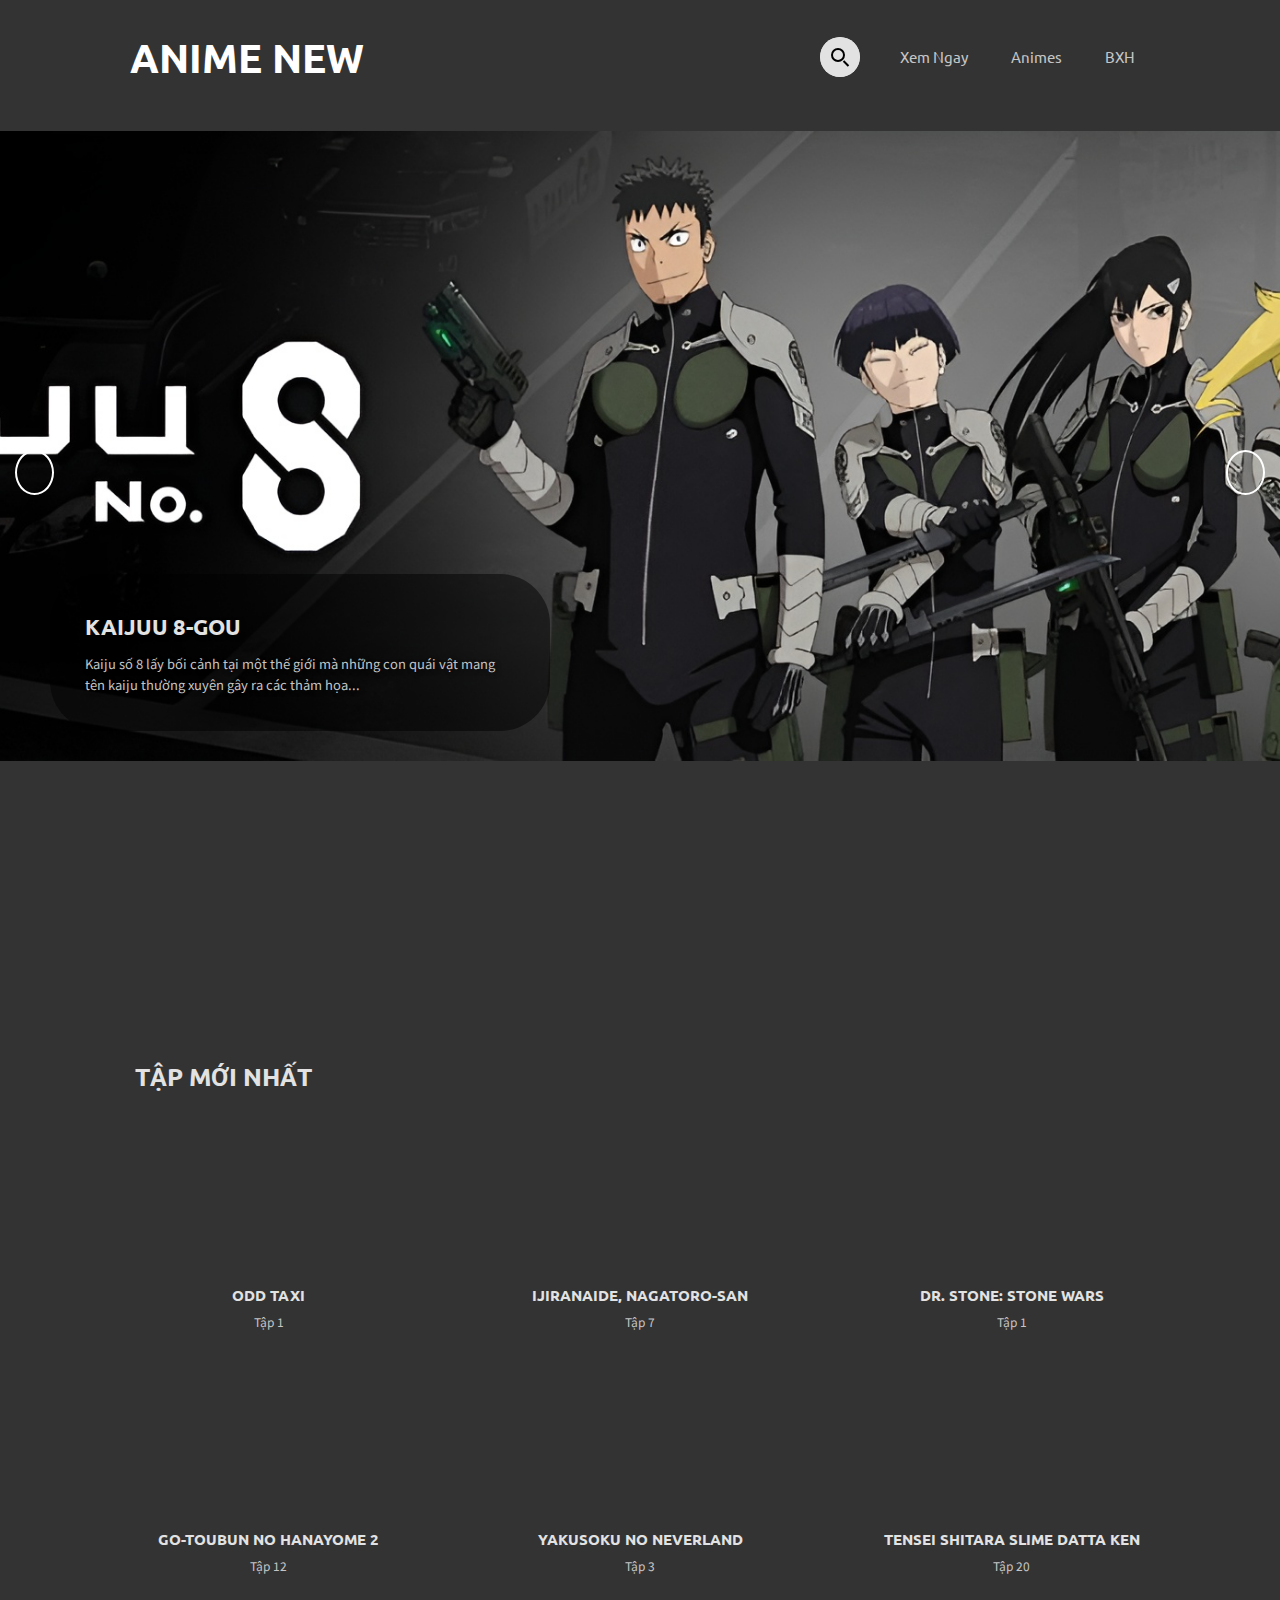
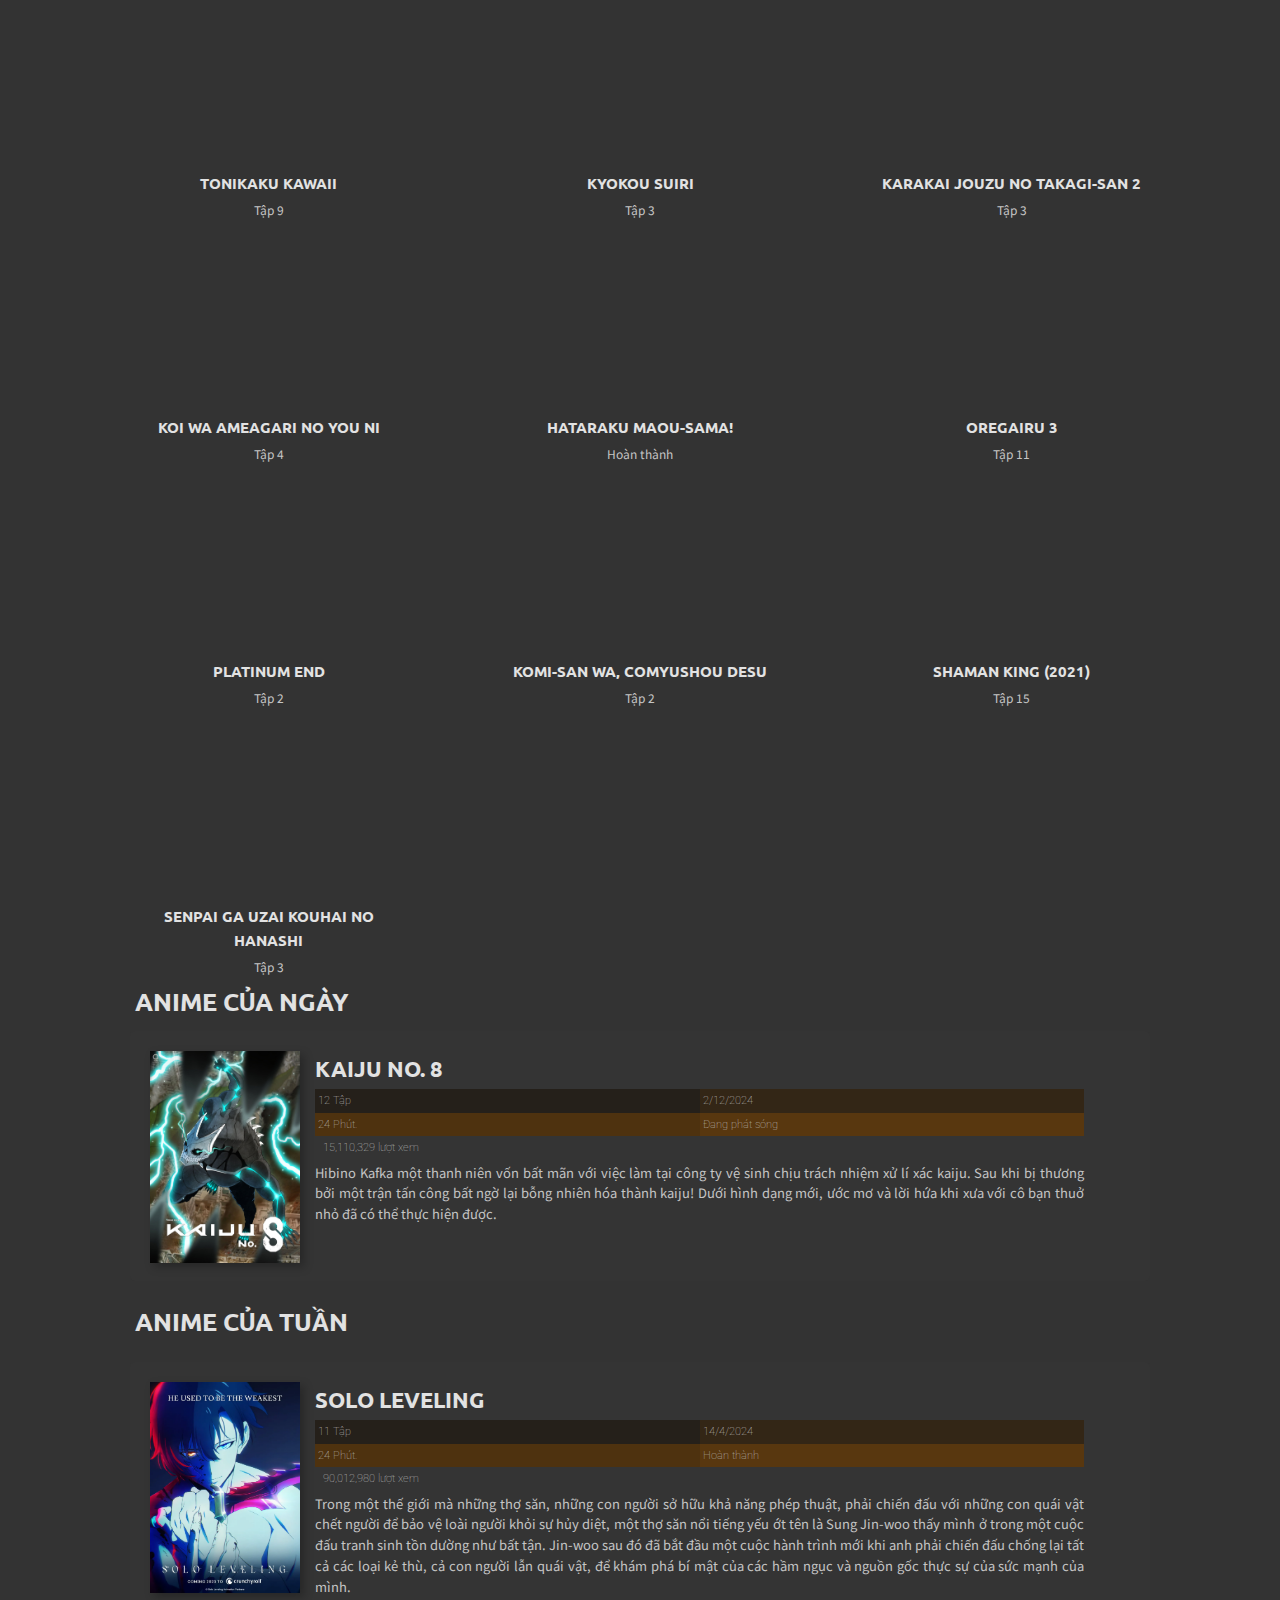
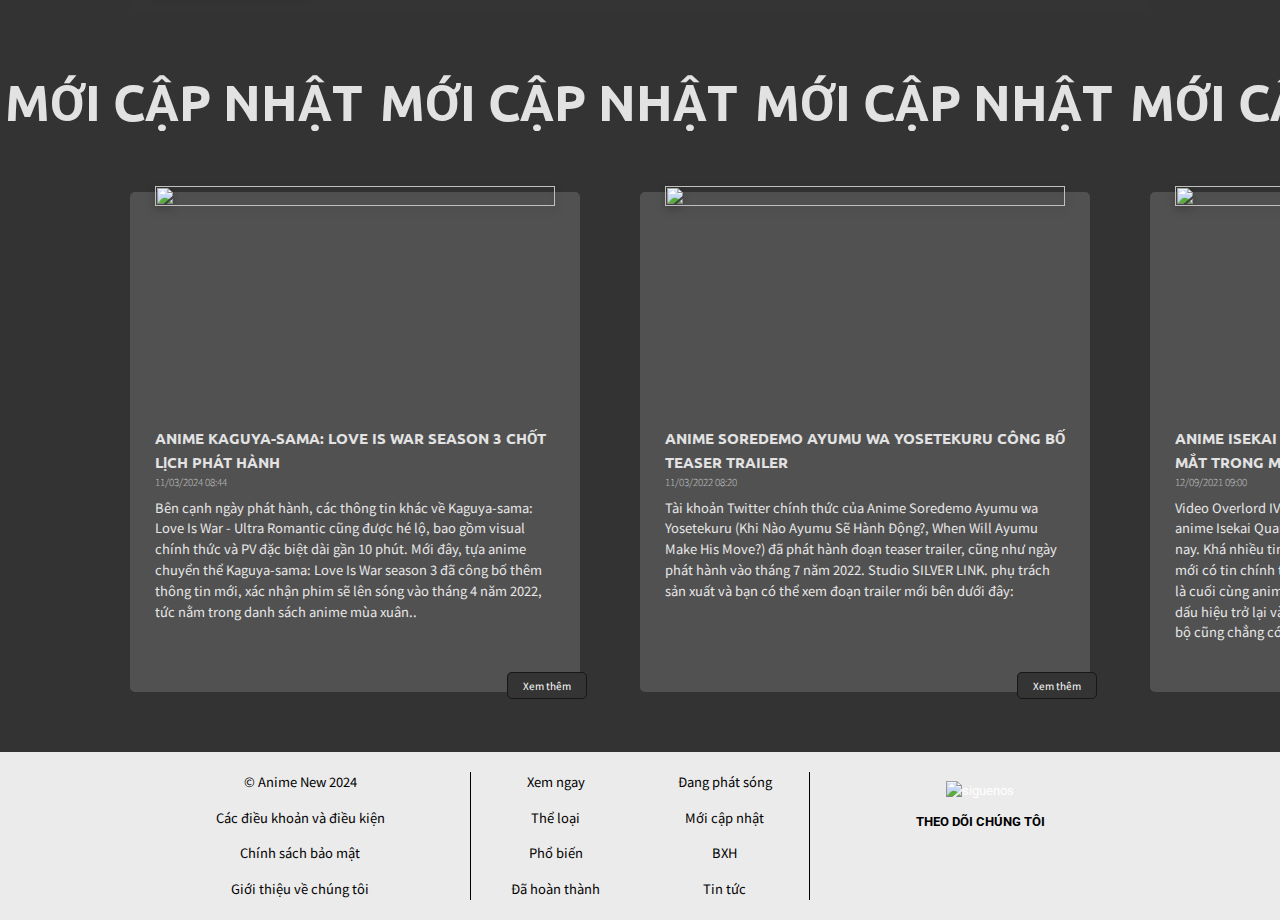
==== index.html @ 53a1e6ef "Update index.html" ====
<!DOCTYPE html>
<html lang="vn">
<head>
    <meta charset="UTF-8">
    <meta http-equiv="X-UA-Compatible" content="IE=edge">
    <meta name="viewport" content="width=device-width, initial-scale=1.0">
    <link rel="stylesheet" href="styles/index.css">
    <link rel="stylesheet" href="styles/slide.css">
    <link rel="stylesheet" href="https://cdn.jsdelivr.net/npm/swiper@10/swiper-bundle.min.css"/>
    <link rel="stylesheet" href="https://use.fontawesome.com/releases/v5.8.1/css/all.css"
          integrity="sha384-50oBUHEmvpQ+1lW4y57PTFmhCaXp0ML5d60M1M7uH2+nqUivzIebhndOJK28anvf" crossorigin="anonymous">
    <title>Anime New | Xem Anime Mới - Miễn Phí</title>
</head>

<body>
    <!--    HEADER    -->
    <div class="header">
        <div class="logo">
            <h1><a href="#">ANIME NEW</a></h1>
        </div>
        <div class="nav">
            <div class="search">
                <div class="icon"></div>
                <div class="input">
                    <input type="text" id="mysearch" placeholder="Tìm Kiếm...">
                </div>
                <span class="clear" onclick="document.getElementById('mysearch').value = '';"></span>
            </div>
            <div class="nav-list">
                <ul>
                    <li><a href="#">Xem Ngay</a></li>
                    <li><a href="animes.html">Animes</a></li>
                    <li><a href="BXH.html">BXH</a></li>
                    <!--<li><a href="#" onclick="openLoginForm()">Login</a></li>-->
                </ul>
            </div>
        </div>
    </div>

    <!--<div id="loginForm" class="modal">
        <form class="modal-content animate" action="/action_page.php">
            <div class="imgcontainer">
                <span onclick="closeLoginForm()" class="close" title="Close Modal">&times;</span>
            </div>
            <div class="container">
                <label for="uname" style="color: blue"><b>Tài khoản</b></label>
                <input type="text" placeholder="Nhập tài khoản" name="uname" required>

                <label for="psw" style="color: blue"><b>Mật khẩu</b></label>
                <input type="password" placeholder="Nhập mật khẩu" name="psw" required>

                <button type="submit">Đăng nhập</button>
                <label>
                    <input type="checkbox" checked="checked" name="remember"> Ghi nhớ mật khẩu
                </label>
            </div>
            <div class="container" style="background-color:#f1f1f1">
                <button type="button" onclick="document.getElementById('loginForm').style.display='none'" class="cancelbtn">Hủy</button>
                <span class="psw" style="color: blue">Quên mật khẩu?<a href="#" </a></span>
                <span class="register" style="color: blue; cursor: pointer;" onclick="openRegisterForm()"> Đăng ký</span>
            </div>
        </form>
    </div>

    <div class="content">
        <div id="registerForm" class="modal">
            <form class="modal-content animate" action="register.php" method="POST">
                <div class="imgcontainer">
                    <span onclick="closeRegisterForm()" class="close" title="Close Modal">&times;</span>
                </div>
                <div class="container">
                    <label for="username" style="color: blue"><b>Tên đăng nhập</b></label>
                    <input type="text" placeholder="Nhập tên đăng nhập" name="username" required>

                    <label for="email" style="color: blue"><b>Email</b></label>
                    <input type="email" placeholder="Nhập email" name="email" required>

                    <label for="password" style="color: blue"><b>Mật khẩu</b></label>
                    <input type="password" placeholder="Nhập mật khẩu" name="password" required>

                    <button type="submit">Đăng ký</button>
                </div>
            </form>
        </div>
    </div>-->
    <br />
    <br />
    <div class="slider">
        <div class="slide current">
            <div class="content">
                <h1>KAIJUU 8-GOU</h1>
                <p>Kaiju số 8 lấy bối cảnh tại một thế giới mà những con quái vật mang tên kaiju thường xuyên gây ra các thảm họa...</p>
            </div>
        </div>
        <div class="slide">
            <div class="content">
                <h1>BOKU NO HERO ACADEMIA</h1>
                <p>Khi một người anh hùng mới quá đỗi bình thường xuất hiện, liệu tiếp theo, chuyện gì sẽ xảy ra với cuộc sống của anh ta?...</p>
            </div>
        </div>
        <div class="slide">
            <div class="content">
                <h1>TENSEI SHITARA SLIME DATTA KEN</h1>
                <p>LoremCâu chuyện bắt đầu với anh chàng Satoru Mikami, một nhân viên 37 tuổi sống cuộc sống chán chường và không vui vẻ gì...</p>
            </div>
        </div>
        <div class="slide">
            <div class="content">
                <h1>WIND BREAKER</h1>
                <p>Một bộ truyện tranh chứa đầy adrenaline lấy bối cảnh một trường trung học dành cho những kẻ phạm tội hiện là anh hùng...</p>
            </div>
        </div>
    </div>
    <div class="buttons">
        <button id="prev"><i class="fas fa-arrow-left"></i></button>
        <button id="next"><i class="fas fa-arrow-right"></i></button>
    </div>


    <!--    VIDEOS MỚI   -->
    <div class="video-section">
        <h1 class="title-d"><i class="fas fa-angle-double-right"></i>TẬP MỚI NHẤT</h1>
        <diV class="container-video-links">
            <a href="page/odd-taxi-1.html" class="anime-section">
                <div class="anime-img-1" id="img-1"></div>
                <div class="anime-descripcion">
                    <h2>ODD TAXI</h2>
                    <p>Tập 1</p>
                </div>
            </a>
            <a href="#" class="anime-section">
                <div class="anime-img-2" id="img-2"></div>
                <div class="anime-descripcion">
                    <h2>IJIRANAIDE, NAGATORO-SAN</h2>
                    <p>Tập 7</p>
                </div>
            </a>
            <a href="#" class="anime-section">
                <div class="anime-img-3"></div>
                <div class="anime-descripcion">
                    <h2>DR. STONE: STONE WARS</h2>
                    <p>Tập 1</p>
                </div>
            </a>
            <a href="#" class="anime-section">
                <div class="anime-img-4"></div>
                <div class="anime-descripcion">
                    <h2>GO-TOUBUN NO HANAYOME 2</h2>
                    <p>Tập 12</p>
                </div>
            </a>
            <a href="#" class="anime-section">
                <div class="anime-img-5"></div>
                <div class="anime-descripcion">
                    <h2>YAKUSOKU NO NEVERLAND</h2>
                    <p>Tập 3</p>
                </div>
            </a>
            <a href="#" class="anime-section">
                <div class="anime-img-6"></div>
                <div class="anime-descripcion">
                    <h2>TENSEI SHITARA SLIME DATTA KEN</h2>
                    <p>Tập 20</p>
                </div>
            </a>
            <a href="#" class="anime-section">
                <div class="anime-img-7"></div>
                <div class="anime-descripcion">
                    <h2>TONIKAKU KAWAII</h2>
                    <p>Tập 9</p>
                </div>
            </a>
            <a href="#" class="anime-section">
                <div class="anime-img-8"></div>
                <div class="anime-descripcion">
                    <h2>KYOKOU SUIRI</h2>
                    <p>Tập 3</p>
                </div>
            </a>
            <a href="#" class="anime-section">
                <div class="anime-img-9"></div>
                <div class="anime-descripcion">
                    <h2>KARAKAI JOUZU NO TAKAGI-SAN 2</h2>
                    <p>Tập 3</p>
                </div>
            </a>
            <a href="#" class="anime-section">
                <div class="anime-img-10"></div>
                <div class="anime-descripcion">
                    <h2>KOI WA AMEAGARI NO YOU NI</h2>
                    <p>Tập 4</p>
                </div>
            </a>
            <a href="#" class="anime-section">
                <div class="anime-img-11"></div>
                <div class="anime-descripcion">
                    <h2>HATARAKU MAOU-SAMA!</h2>
                    <p>Hoàn thành</p>
                </div>
            </a>
            <a href="#" class="anime-section">
                <div class="anime-img-12"></div>
                <div class="anime-descripcion">
                    <h2>OREGAIRU 3</h2>
                    <p>Tập 11</p>
                </div>
            </a>
            <a href="#" class="anime-section">
                <div class="anime-img-13"></div>
                <div class="anime-descripcion">
                    <h2>PLATINUM END</h2>
                    <p>Tập 2</p>
                </div>
            </a>
            <a href="#" class="anime-section">
                <div class="anime-img-14"></div>
                <div class="anime-descripcion">
                    <h2>KOMI-SAN WA, COMYUSHOU DESU</h2>
                    <p>Tập 2</p>
                </div>
            </a>
            <a href="#" class="anime-section">
                <div class="anime-img-15"></div>
                <div class="anime-descripcion">
                    <h2>SHAMAN KING (2021)</h2>
                    <p>Tập 15</p>
                </div>
            </a>
            <a href="#" class="anime-section">
                <div class="anime-img-16"></div>
                <div class="anime-descripcion">
                    <h2>SENPAI GA UZAI KOUHAI NO HANASHI</h2>
                    <p>Tập 3</p>
                </div>
            </a>

        </diV>
    </div>

    <!--    ANIME TRONG NGÀY / TUẦN   -->
    <div class="grid-section">
    <h1 class="title-d"><i class="fas fa-angle-double-right"></i>ANIME CỦA NGÀY</h1>
    <div class="section-day">
        <div class="img-portada">
            <div>
                <a href="odd-taxi.html">
                    <img src="images/kaiju-8.jpg">
                </a>
            </div>
        </div>
        <div class="anime-info">
            <h2><a href="odd-taxi.html">KAIJU NO. 8</a></h2>
            <div class="list-info">
                <div style="background-color: rgb(37, 32, 26);"
                    <i class="fas fa-film"></i>  12 Tập
                </div>
                <div style="background-color: rgb(51, 38, 22);"
                    <i class="far fa-calendar-alt"></i>  2/12/2024
                </div>
                <div style="background-color: rgb(78, 50, 15);"
                    <i class="far fa-clock"></i>  24 Phút.
                </div>
                <div style="background-color: rgb(88, 55, 15);"
                    <i class="fas fa-hourglass-start"></i>  Đang phát sóng
                </div>
                <div>
                    <i class="fas fa-eye"></i>  15,110,329 lượt xem
                </div>
            </div>
            <div style="text-align: justify;">
                <p>
                    Hibino Kafka một thanh niên vốn bất mãn với việc làm tại công ty vệ sinh chịu trách nhiệm
                    xử lí xác kaiju. Sau khi bị thương bởi một trận tấn công bất ngờ lại bỗng nhiên hóa thành
                    kaiju! Dưới hình dạng mới, ước mơ và lời hứa khi xưa với cô bạn thuở nhỏ đã có thể thực
                    hiện được.
                </p>
            </div>
        </div>
    </div>

    <h1 class="title-w"><i class="fas fa-angle-double-right"></i>ANIME CỦA TUẦN</h1>

    <div class="section-week">
        <div class="img-portada">
            <div>
                <a href="odd-taxi.html">
                    <img src="images/sololeverling.jpg">
                </a>
            </div>
        </div>
        <div class="anime-info">
            <h2><a href="odd-taxi.html">SOLO LEVELING</a></h2>
            <div class="list-info">
                <div style="background-color: rgb(37, 32, 26);"
                    <i class="fas fa-film"></i>  11 Tập
                </div>
                <div style="background-color: rgb(51, 38, 22);"
                    <i class="far fa-calendar-alt"></i>  14/4/2024
                </div>
                <div style="background-color: rgb(78, 50, 15);"
                    <i class="far fa-clock"></i>  24 Phút.
                </div>
                <div style="background-color: rgb(88, 55, 15);"
                    <i class="fas fa-hourglass-start"></i>  Hoàn thành
                </div>
                <div>
                    <i class="fas fa-eye"></i>  90,012,980 lượt xem
                </div>
            </div>
            <div style="text-align: justify;">
                <p>
                    Trong một thế giới mà những thợ săn, những con người sở hữu khả năng phép thuật, phải
                    chiến đấu với những con quái vật chết người để bảo vệ loài người khỏi sự hủy diệt, một
                    thợ săn nổi tiếng yếu ớt tên là Sung Jin-woo thấy mình ở trong một cuộc đấu tranh sinh
                    tồn dường như bất tận.  Jin-woo sau đó đã bắt đầu một cuộc hành trình mới khi anh phải
                    chiến đấu chống lại tất cả các loại kẻ thù, cả con người lẫn quái vật, để khám phá bí
                    mật của các hầm ngục và nguồn gốc thực sự của sức mạnh của mình.
                </p>
            </div>
        </div>
    </div>
    </div>


    <!--    LOOP TEXTO    -->
    <div class="loop-text">
        <h1 class="tag-h1">
            <i class="fas fa-angle-double-right"></i> MỚI CẬP NHẬT
            <i class="fas fa-angle-double-right"></i> MỚI CẬP NHẬT
            <i class="fas fa-angle-double-right"></i> MỚI CẬP NHẬT
            <i class="fas fa-angle-double-right"></i> MỚI CẬP NHẬT
            <i class="fas fa-angle-double-right"></i> MỚI CẬP NHẬT
            <i class="fas fa-angle-double-right"></i> MỚI CẬP NHẬT
            <i class="fas fa-angle-double-right"></i> MỚI CẬP NHẬT
            <i class="fas fa-angle-double-right"></i> MỚI CẬP NHẬT
            <i class="fas fa-angle-double-right"></i> MỚI CẬP NHẬT
            <i class="fas fa-angle-double-right"></i> MỚI CẬP NHẬT
            <i class="fas fa-angle-double-right"></i> MỚI CẬP NHẬT
            <i class="fas fa-angle-double-right"></i> MỚI CẬP NHẬT
            <i class="fas fa-angle-double-right"></i> MỚI CẬP NHẬT
            <i class="fas fa-angle-double-right"></i> MỚI CẬP NHẬT
            <i class="fas fa-angle-double-right"></i> MỚI CẬP NHẬT
            <i class="fas fa-angle-double-right"></i> MỚI CẬP NHẬT
            <i class="fas fa-angle-double-right"></i> MỚI CẬP NHẬT
            <i class="fas fa-angle-double-right"></i> MỚI CẬP NHẬT
            <i class="fas fa-angle-double-right"></i> MỚI CẬP NHẬT
            <i class="fas fa-angle-double-right"></i> MỚI CẬP NHẬT
            <i class="fas fa-angle-double-right"></i> MỚI CẬP NHẬT
            <i class="fas fa-angle-double-right"></i> MỚI CẬP NHẬT
            <i class="fas fa-angle-double-right"></i> MỚI CẬP NHẬT
            <i class="fas fa-angle-double-right"></i> MỚI CẬP NHẬT
            <i class="fas fa-angle-double-right"></i> MỚI CẬP NHẬT
            <i class="fas fa-angle-double-right"></i> MỚI CẬP NHẬT
            <i class="fas fa-angle-double-right"></i> MỚI CẬP NHẬT
            <i class="fas fa-angle-double-right"></i> MỚI CẬP NHẬT
            <i class="fas fa-angle-double-right"></i> MỚI CẬP NHẬT
            <i class="fas fa-angle-double-right"></i> MỚI CẬP NHẬT
            <i class="fas fa-angle-double-right"></i> MỚI CẬP NHẬT
            <i class="fas fa-angle-double-right"></i> MỚI CẬP NHẬT
            <i class="fas fa-angle-double-right"></i> MỚI CẬP NHẬT
            <i class="fas fa-angle-double-right"></i> MỚI CẬP NHẬT
            <i class="fas fa-angle-double-right"></i> MỚI CẬP NHẬT
            <i class="fas fa-angle-double-right"></i> MỚI CẬP NHẬT
            <i class="fas fa-angle-double-right"></i> MỚI CẬP NHẬT
            <i class="fas fa-angle-double-right"></i> MỚI CẬP NHẬT
            <i class="fas fa-angle-double-right"></i> MỚI CẬP NHẬT
            <i class="fas fa-angle-double-right"></i> MỚI CẬP NHẬT
            <i class="fas fa-angle-double-right"></i> MỚI CẬP NHẬT
            <i class="fas fa-angle-double-right"></i> MỚI CẬP NHẬT
            <i class="fas fa-angle-double-right"></i> MỚI CẬP NHẬT
            <i class="fas fa-angle-double-right"></i> MỚI CẬP NHẬT
            <i class="fas fa-angle-double-right"></i> MỚI CẬP NHẬT
            <i class="fas fa-angle-double-right"></i> MỚI CẬP NHẬT
            <i class="fas fa-angle-double-right"></i> MỚI CẬP NHẬT
            <i class="fas fa-angle-double-right"></i> MỚI CẬP NHẬT
            <i class="fas fa-angle-double-right"></i> MỚI CẬP NHẬT
            <i class="fas fa-angle-double-right"></i> MỚI CẬP NHẬT
            <i class="fas fa-angle-double-right"></i> MỚI CẬP NHẬT
            <i class="fas fa-angle-double-right"></i> MỚI CẬP NHẬT
            <i class="fas fa-angle-double-right"></i> MỚI CẬP NHẬT
            <i class="fas fa-angle-double-right"></i> MỚI CẬP NHẬT
            <i class="fas fa-angle-double-right"></i> MỚI CẬP NHẬT
            <i class="fas fa-angle-double-right"></i> MỚI CẬP NHẬT
        </h1>
    </div>


    <!--    MỚI CẬP NHẬT    -->
    <div class="grid-new">
        <div class="new-1">
            <div class="img-new1">
                <div>
                    <a href="page/news1.html">
                        <img src="images/noticia-11.jpg" width="400" height="225">
                    </a>
                </div>
            </div>

            <div class="info-new1">
                <h1><a href="page/news1.html">ANIME KAGUYA-SAMA: LOVE IS WAR SEASON 3 CHỐT LỊCH PHÁT HÀNH</a></h1>
                <small>11/03/2024 08:44</small>
                <p>
                    Bên cạnh ngày phát hành, các thông tin khác về Kaguya-sama: Love Is War - Ultra Romantic cũng được hé lộ, bao gồm visual chính thức và PV đặc biệt dài gần 10 phút.
                    Mới đây, tựa anime chuyển thể Kaguya-sama: Love Is War season 3 đã công bố thêm thông tin mới, xác nhận phim sẽ lên sóng vào tháng 4 năm 2022, tức nằm trong danh sách anime mùa xuân..
                </p>
            </div>

            <div class="btn-read-more">
                <a href="page/news1.html">Xem thêm</a>
            </div>
        </div>

        <div class="new-1">
            <div class="img-new1">
                <div>
                    <a href="page/news1.html">
                        <img src="images/noticia-2.jpg" width="400" height="225">
                    </a>
                </div>
            </div>

            <div class="info-new1">
                <h1><a href="page/news1.html">ANIME SOREDEMO AYUMU WA YOSETEKURU CÔNG BỐ TEASER TRAILER</a></h1>
                <small>11/03/2022 08:20</small>
                <p>
                    Tài khoản Twitter chính thức của Anime Soredemo Ayumu wa Yosetekuru (Khi Nào Ayumu Sẽ Hành Động?, When Will Ayumu Make His Move?) đã phát hành đoạn teaser trailer, cũng như ngày phát hành vào tháng 7 năm 2022. Studio SILVER LINK. phụ trách sản xuất và bạn có thể xem đoạn trailer mới bên dưới đây:
                </p>
            </div>

            <div class="btn-read-more">
                <a href="page/news1.html">Xem thêm</a>
            </div>
        </div>

        <div class="new-1">
            <div class="img-new1">
                <div>
                    <a href="page/news1.html">
                        <img src="images/noticia-3.jpg" width="400" height="225">
                    </a>
                </div>
            </div>

            <div class="info-new1">
                <h1><a href="page/news1.html">ANIME ISEKAI QUARTET PHẦN 3 SẼ CHÍNH THỨC RA MẮT TRONG MÙA HÈ 2022</a></h1>
                <small>12/09/2021 09:00</small>
                <p>
                    Video Overlord IV Special của phía Kadokawa đã xác nhận rằng anime Isekai Quartet sẽ có phần 3 trong mùa hè năm 2022 năm nay. Khá nhiều tin đồn đã được lan truyền khắp nơi, còn bây giờ mới có tin chính thức về ngày phần 3 Isekai Quartet lên sóng
                    Vậy là cuối cùng anime crossover giữa các bộ isekai hàng đầu cũng có dấu hiệu trở lại vào hè 2022. Các thành phần đoàn làm phim coi bộ cũng chẳng có thay đổi gì mấy.
                </p>
            </div>

            <div class="btn-read-more">
                <a href="page/news1.html">Xem thêm</a>
            </div>
        </div>
    </div>

    <!--    FOOTER    -->
    <div class="footer">
        <div class="empty-block1"></div>
        <div class="footer-1">
            <ul>
                <li>© Anime New 2024</li>
                <li><a href="#">Các điều khoản và điều kiện</a></li>
                <li><a href="#">Chính sách bảo mật</a></li>
                <li><a href="#">Giới thiệu về chúng tôi</a></li>
            </ul>
        </div>
        <div class="footer-2">
            <ul class="ul-1">
                <li><a href="#">Xem ngay</a></li>
                <li><a href="#">Thể loại</a></li>
                <li><a href="#">Phổ biến</a></li>
                <li><a href="#">Đã hoàn thành</a></li>
            </ul>
            <ul class="ul-2">
                <li><a href="#">Đang phát sóng</a></li>
                <li><a href="#">Mới cập nhật</a></li>
                <li><a href="BXH.html">BXH</a></li>
                <li><a href="#">Tin tức</a></li>
            </ul>
        </div>
        <div class="footer-3">
            <div class="img-social">
                <img src="images/medios-de-comunicacion-social.png" alt="siguenos">
            </div>
            <h4>THEO DÕI CHÚNG TÔI</h4>
            <ul>
                <li>
                    <a href="#" title="Facebook">
                        <i class="fab fa-facebook"></i>
                    </a>
                </li>
                <li>
                    <a href="#" title="Twitter">
                        <i class="fab fa-twitter"></i>
                    </a>
                </li>
                <li>
                    <a href="#" title="Instagram">
                        <i class="fab fa-instagram"></i>
                    </a>
                </li>
                <li>
                    <a href="#" title="YouTube">
                        <i class="fab fa-youtube"></i>
                    </a>
                </li>
            </ul>
        </div>
        <div class="empty-block2"></div>
    </div>
    <script>
        function openLoginForm() {
            document.getElementById("loginForm").style.display = "block";
        }
        function closeLoginForm() {
            document.getElementById("loginForm").style.display = "none";
        }
        function openRegisterForm() {
            var registerForm = document.getElementById("registerForm");
            registerForm.style.display = "block";
        }
        function closeRegisterForm() {
            document.getElementById('registerForm').style.display = 'none';
        }

    </script>
    <script src="js/img-hover.js"></script>
    <script src="js/searchIcon.js"></script>
    <script src="js/slide.js"></script>
</body>
</html>
---- styles/index.css ----
﻿/*
  * FUENTES: Noto Sans JP, Ubuntu, Roboto
*/
@import url('https://fonts.googleapis.com/css2?family=Noto+Sans+JP:wght@100;300;400;500;700;900&family=Roboto:ital,wght@0,100;0,300;0,400;0,500;0,700;0,900;1,100;1,300;1,400;1,500;1,700;1,900&family=Ubuntu:ital,wght@0,300;0,400;0,500;0,700;1,300;1,400;1,500;1,700&display=swap');

.modal {
    display: none; 
    position: fixed; 
    z-index: 1; 
    left: 0;
    top: 0;
    width: 100%;
    height: 100%;
    overflow: auto; 
    background-color: rgba(0, 0, 0, 0.4); 
}

.modal-content {
    background-color: #fefefe;
    margin: 10% auto;
    padding: 20px;
    border: 1px solid #888;
    width: 300px;
    box-shadow: 0 0 10px rgba(0, 0, 0, 0.3);
}

.close {
    color: #aaa;
    float: right;
    font-size: 28px;
    font-weight: bold;
}

    .close:hover,
    .close:focus {
        color: black;
        text-decoration: none;
        cursor: pointer;
    }

.container {
    padding: 16px;
}

input[type="text"],
input[type="password"] {
    width: 100%;
    padding: 12px 20px;
    margin: 8px 0;
    display: inline-block;
    border: 1px solid #ccc;
    box-sizing: border-box;
}

button[type="submit"] {
    background-color: #4CAF50;
    color: white;
    padding: 14px 20px;
    margin: 8px 0;
    border: none;
    cursor: pointer;
    width: 100%;
}

    button[type="submit"]:hover {
        opacity: 0.8;
    }

label {
    margin-bottom: 15px;
    display: block;
}

input[type="checkbox"] {
    margin-top: 5px;
}

.cancelbtn,
.psw a {
    float: left;
    width: 50%;
}

a {
    text-decoration: none;
    color: blue;
}

.cancelbtn {
    background-color: orangered;
    color: #000;
    border: none;
    padding: 14px 20px;
    margin: 8px 0;
    cursor: pointer;
    width: 100%;
}

    .cancelbtn:hover {
        opacity: 0.8;
    }

.register {
    float: right;
    width: 50%;
    text-align: right;
}




* {
  padding: 0;
  margin: 0;
  box-sizing: border-box;
}

html {
  scroll-behavior: smooth;
}

body {
  color: #e2e2e2;
  background-color: #171717;
  font-family: "Noto Sans JP", "Roboto", sans-serif;
  font-size: 13px;
  font-weight: normal;
}

h1,
h2 {
  font-family: "Ubuntu", "Roboto", sans-serif;
  font-size: 22px;
  font-weight: bold;
  color: #e2e2e2;
}

h1 {
  margin-bottom: 50px;
}

p,
ul,
li {
  font-family: "Noto Sans JP", "Roboto", sans-serif;
  font-size: 13px;
  font-weight: normal;
  color: #c5c5c5;
}
a {
  text-decoration: none;
  color: inherit;
  color: #c5c5c5;
}
a:hover {
  text-decoration: underline;
}


/* HEADER */

.header {
  margin: 25px 130px 0 130px;
  display: flex;
  justify-content: space-between;
  align-items: center;
}

.header .logo {
  display: flex;
  justify-content: center;
  align-items: center;
}

.header .logo h1 a {
  text-decoration: none;
  color: #fff;
}

.header .logo h1 { 
  font-size: 40px;
  font-family: "Ubuntu", "Roboto", sans-serif;
  font-weight: 700; 
  user-select: none;
  margin: 0;
  color: #fff;
}

.header .nav {
  display: flex;
  justify-content: center;
  align-items: center;
  flex-direction: row;
}


.header .nav .nav-list li {
  list-style: none;
  display: inline-block;
  font-size: 15px;
  font-family: "Ubuntu", "Roboto", sans-serif;
  font-weight: 400; 
}
 
.header .nav .nav-list li:nth-child(1) {
  margin-left: 15px; 
}

.header .nav .nav-list li a {
  margin-left: 10px;
  padding: 10px 15px;
  border-radius: 30px;
  text-decoration: none;
  transition: .1s;
}
 

.header .nav .nav-list li a:hover {
  background-color: rgba(232, 232, 232, 0.1);
  color: #fff;
}












.search {
  position: relative;
  width: 40px;
  height: 40px;
  background: #E2E2E2;
  border-radius: 40px;
  transition: .5s;
  overflow: hidden;
}

.search.active {
  width: 300px;
}

.search .icon {
  position: absolute;
  top: 0;
  left: 0;
  width: 40px;
  height: 40px;
  background: #E2E2E2;
  border-radius: 40px;
  display: flex;
  justify-content: center;
  align-items: center;
  z-index: 1000;
  cursor: pointer;
}

.search .icon::before {
  content: '';
  position: absolute;
  width: 10px;
  height: 10px;
  border: 2px solid #000;
  border-radius: 50%;
  transform: translate(-2px, -2px);
}

.search .icon::after {
  content: '';
  position: absolute;
  width: 2px;
  height: 7px;
  background: #000; 
  transform: translate(6px, 6px) rotate(315deg);
}



 

 
.search .input {
  position: relative;
  width: 300px;
  height: 40px;
  left: 40px;
  display: flex;
  justify-content: center;
  align-items: center;
}

.search .input input {
  position: absolute;
  top: 0;
  width: 100%;
  height: 100%;
  border: none;
  outline: none;
  font-size: 15px;
  padding: 0 80px 0 0;
  background: #E2E2E2;
  color: #171717;
  font-family: "Noto Sans JP", "Roboto", sans-serif;
} 

.clear {
  position: absolute;
  top: 50%;
  transform: translateY(-50%);
  width: 15px;
  height: 15px;
  right: 15px; 
  cursor: pointer;
  display: flex;
  justify-content: center;
  align-items: center;
}

.clear::before {
  position: absolute;
  content: '';
  width: 1px;
  height: 15px;
  background: #171717;
  transform: rotate(45deg);
}

.clear::after {
  position: absolute;
  content: '';
  width: 1px;
  height: 15px;
  background: #171717;
  transform: rotate(315deg);
}

.video-section {
  display: grid;
  grid-template-columns: auto;
  grid-template-rows: repeat(2, auto);
  margin: 0 130px;
}

.video-section h1 {
  font-size: 25px; 
  margin: 25px 0;
  align-self: center;
  justify-self: flex-start;
  text-align: left;
}

.video-section h1 i {
  color: #FB3640;
}


.container-video-links {
  display: grid;
  grid-template-columns: repeat(auto-fill, minmax(100px, 277px)); 
  justify-content: space-between;
  align-content: center;
  gap: 30px;
}

.container-video-links a {
  text-decoration: none;
}


.anime-section {
   text-align: center;
   border-bottom-left-radius: 5px;
   border-bottom-right-radius: 5px;
   transition: all .2s linear;
}

.anime-section:hover {
  box-shadow: 0px 0px 5px #888888; 
}

.anime-descripcion {
  padding: 7px 5px 0 5px; 
}

.anime-descripcion h2 {
  font-size: 15px;
  padding-top: 2px;
}

.anime-descripcion p {
  font-size: 12px;
  padding: 5px 0;
  text-align: center;
  text-transform: none;
}

.anime-img-1 {
  width: 100%;
  height: 152px;
  background-image: url(../images/odd-taxi-cap12-pic1.jpg);
  background-position: center;
  background-size: cover;
  transition: all .5s linear;
  transition-delay: 0.15s;
}


.anime-img-2 {
  width: 100%;
  height: 152px;
  background-image: url(../images/nagatoro-san-cap7-pic1.jpg);
  background-position: center;
  background-size: cover;
  transition: all .5s linear;
  transition-delay: 0.15s;
}

.anime-img-3 {
  width: 100%;
  height: 152px;
  background-image: url(../images/dr-stone-temp2-cap1-pic1.jpg);
  background-position: center;
  background-size: cover;
}

.anime-img-4 {
  width: 100%;
  height: 152px;
  background-image: url(../images/go-toubun-no-hayame-temp2-cap12-pic1.jpg);
  background-position: center;
  background-size: cover;
}

.anime-img-5 {
  width: 100%;
  height: 152px;
  background-image: url(../images/yakusoku-no-neverland-cap3-pic2.jpg);
  background-position: center;
  background-size: cover;
}

.anime-img-6 {
  width: 100%;
  height: 152px;
  background-image: url(../images/tensei-shitara-slime-datta-ken-cap20-pic1.jpg);
  background-position: center;
  background-size: cover;
}

.anime-img-7 {
  width: 100%;
  height: 152px;
  background-image: url(../images/tonikaku-kawaii-cap9-pic4.jpg);
  background-position: center;
  background-size: cover;
}

.anime-img-8 {
  width: 100%;
  height: 152px;
  background-image: url(../images/kyokou-suiri-cap3-pic1.jpg);
  background-position: center;
  background-size: cover;
}

.anime-img-9 {
  width: 100%;
  height: 152px;
  background-image: url(../images/karakai-jouzu-no-takagi-san-temp2-cap3-pic1.jpg);
  background-position: center;
  background-size: cover;
}

.anime-img-10 {
  width: 100%;
  height: 152px;
  background-image: url(../images/koi-wa-ameagari-no-you-ni-cap4-pic2.jpg);
  background-position: center;
  background-size: cover;
}

.anime-img-11 {
  width: 100%;
  height: 152px;
  background-image: url(../images/hataraku-maou-sama-cap13-pic1.jpg);
  background-position: center;
  background-size: cover;
}

.anime-img-12 {
  width: 100%;
  height: 152px;
  background-image: url(../images/oregairu-temp3-cap11-pic3.jpg);
  background-position: center;
  background-size: cover;
}

.anime-img-13 {
  width: 100%;
  height: 152px;
  background-image: url(../images/platinum-end-cap2-pic1.jpg);
  background-position: center;
  background-size: cover;
}

.anime-img-14 {
  width: 100%;
  height: 152px;
  background-image: url(../images/komi-san-wa-comyushou-desu-cap2-pic1.jpg);
  background-position: center;
  background-size: cover;
}

.anime-img-15 {
  width: 100%;
  height: 152px;
  background-image: url(../images/shaman-king-cap15-pic1.jpg);
  background-position: center;
  background-size: cover;
}

.anime-img-16 {
  width: 100%;
  height: 152px;
  background-image: url(../images/senpai-ga-uzai-kouhai-no-hanashi-cap3-pic1.jpg);
  background-position: center;
  background-size: cover;
}

.grid-section {
  display: grid;
  justify-content: space-between;
  grid-template-columns: repeat(2, auto);
  grid-template-rows: 50px auto;
  grid-template-areas: 
    "title1 title2"
    "section1 section2";
  margin: 0 130px;
  margin-top: 30px;  
}

.grid-section .title-d i,
.grid-section .title-w i {
  color: #FB3640;
}

.grid-section .title-d {
  grid-area: title1;
  font-size: 25px;
}

.grid-section .section-day {
  grid-area: section1;
}

.grid-section .title-w {
  grid-area: title2;
  font-size: 25px;
}

.grid-section .section-week {
  grid-area: section2;
}

.section-day,
.section-week {
  background-color: #343434;
  display: flex;
  flex-wrap: wrap;
  flex-direction: row;
  width: 605px;
  height: auto;
  margin: 0 auto;
  position: relative;
  border-radius: 5px;
  padding: 20px;
}
 

/*   IMG PORTADA   */
.img-portada {
  width: 240px;
  height: 360px;
  background-color: transparent;
  float: left;
  filter: drop-shadow(4px 4px 4px rgba(0, 0, 0, 0.25));
  
  overflow: hidden;
} 

.img-portada a img { 
  width: 100%;
  object-fit: cover;
}






































/*   INFO   */
.anime-info {
  width: 50%;
  padding-left: 15px;
}

.anime-info h2 a {
  color: #e2e2e2;
}
.list-info { 
  display: grid;
  grid-template-columns: repeat(2, 1fr);
  grid-template-rows: repeat(2, 1fr);
  font-weight: lighter;
  font-size: 11px;
  color: #c5c5c5;
  user-select: none;
  padding: 3px 0 3px;
}
.list-info div {
  padding: 3px;
}

i {
  margin-right: 5px;
}















































/*  NEWS  */
.grid-new {
  display: grid;
  grid-template-columns: repeat(3, 1fr);
  grid-template-rows: repeat(1, auto); 
  gap: 60px; 
  margin: 0 130px;
  margin-bottom: 60px;
}


.new-1 {
  background-color: #515151;
  display: flex;
  justify-content: center;
  align-items: center;
  align-content: flex-start;
  flex-wrap: wrap;
  width: 100%;
  height: 485px;
  margin: 0 auto;
  padding: 0 25px;
  position: relative;
  border-radius: 5px; 
}


.img-new1 div a img{
  max-width: 100%;
  height: auto; 
  background-color: transparent; 
  text-align: center;
  margin-top: -15px;
  /*  
  background-image: url("../images/kekkai-sensen.jpg");
  background-repeat: no-repeat;
  background-position: center;
  background-size: cover;*/ 
  filter: drop-shadow(0px 4px 4px rgba(0, 0, 0, 0.25));
   
} 
.new-1 h1 a {    
  color: #e2e2e2; 
}

.new-1 h1 {
  margin-bottom: -2px;
  margin-top: 15px;
  font-family: "Ubuntu", "Roboto", sans-serif;
  font-size: 15px;
  font-weight: bold; 
}

.info-new1 { 
  margin-top: 0;
}

.info-new1 small {
  font-family: "Noto Sans JP", "Roboto", sans-serif;
  font-size: 10px;
  font-weight: lighter;
  color: #E8E8E8; 
  user-select: none;
}

.info-new1 p {
  margin-top: 5px;
  font-family: "Noto Sans JP", "Roboto", sans-serif;
  font-size: 13px;
  font-weight: normal;
  color: #E8E8E8;
}
.info-new1 p a {
  color: #E8E8E8;
  text-decoration: underline; 
} 
.info-new1 p a:hover {
  color: #bbbbbb;
}
/*  BOTON LEER MAS  */
.btn-read-more a {
  font-family: "Noto Sans JP", "Roboto", sans-serif;
  font-size: 10px;
  font-weight: normal;
  color: #fff;
  background-color: #343434;
  border: 1px solid #171717;
  border-radius: 5px;
  padding: 5px 15px;
  text-align: center; 
  
}
 
.btn-read-more {
  position: absolute;
  bottom: -5px;
  right: -7px;
  transition: transform .5s;
} 
.btn-read-more:hover {
  transform: scale(1.1) rotate(4deg);
  color: #000;
}
































/*  LOOP TEXT INFINITE  */

.loop-text .tag-h1 { 
  font-size: 50px;
  margin: 50px 0;
} 

.tag-h1 i {
  color: #FB3640;
}

.loop-text { 
  position: relative;  
  transform: rotate(360deg);
  overflow: hidden; 
}

.loop-text h1 {
  white-space: nowrap;
  animation: infiniteText 20s linear infinite;
  user-select: none;
}
@keyframes infiniteText {
  0% {
    transform: translateX(0);
  }
  100% {
    transform: translateX(-50%);
  }
}




























/*  FOOTER  */
.footer {
  padding: 0 130px;
  display: grid;
  grid-template-columns: repeat(3, 1fr);
  grid-template-rows: 20px auto 20px;
  grid-template-areas: 
    "blanco1 blanco1 blanco1"
    "footer1 footer2 footer3"
    "blanco2 blanco2 blanco2"; 
  background-color: rgba(255, 255, 255, 0.9);
}

.footer .footer-1 ul li,
.footer .footer-2 ul li,
.footer .footer-3 ul li,
.footer .footer-3 h4{
  color: #000;
}
.footer .footer-1 a:active,
.footer .footer-2 a:active {
  font-weight: bold;
}

 
.footer .footer-1 ul,
.footer .footer-2 ul,
.footer .footer-3 ul{
  list-style: none;
}
 
.empty-block1 {
  grid-area: blanco1;
}
.empty-block2 {
  grid-area: blanco2;
}
  
/*  FOOTER 1  */
.footer-1 {
  grid-area: footer1;
  text-align: center;
  align-self: center;
  justify-self: center;
  padding: 0 0 0 0;
}
.footer-1 ul li {
  margin-bottom: 15px;
}
.footer-1 ul li:last-child {
  margin-bottom: 0;
}
.footer-1 ul li a {
  color: #000;
}
 
/*  FOOTER 2  */
.footer-2 {
  grid-area: footer2;
  align-self: center;
  justify-self: center;
  border-left: 1px solid #000;
  border-right: 1px solid #000;
  width: 100%;
  height: 100%;
  display: inline-flex;
  text-align: center;
}

.footer-2 .ul-1 {
  width: 100%;
  align-self: center;
}
.footer-2 .ul-2 {
  width: 100%;
  align-self: center;
}

.footer-2 .ul-1 li,
.footer-2 .ul-2 li {
  margin-bottom: 15px;
}
.footer-2 .ul-1 li:last-child,
.footer-2 .ul-2 li:last-child {
  margin-bottom: 0;
}
.footer-2 .ul-1 li a,
.footer-2 .ul-2 li a  {
  color: #000;
}

/*  FOOTER 3  */
.footer-3 {
  grid-area: footer3;
  align-self: center;
  justify-self: center;
  padding: 0 0 0 0;
}

.footer-3 .img-social{
  text-align: center;
}

.footer-3 .img-social img {
  width: 20%;
}

.footer-3 h4 {
  text-transform: uppercase;
  text-align: center;
  margin: 10px 0;
  font-size: 13px;
}

.footer-3 ul {
  text-align: center;
  display: flex;
  justify-content: space-evenly;
  align-items: baseline;
}

.footer-3 ul li {
  display: inline;
}

.footer-3 ul li a {
  color: #000;
  font-size: 30px;
  text-align: center;
}




























/*  RESPONSIVO  */

@media (max-width: 1300px) {
  .grid-section {
    display: grid;
    grid-template-columns: repeat(1, auto);
        grid-template-areas:
        "title1"
        "section1"
        "title2"
        "section2";
    margin: 0 130px;
  }
  .section-day, .section-week {
    width: 100%;
  }
  .anime-info {
    width: 80%; 
}
.img-portada {
  width: 150px;
  height: 225px;
}.section-day, .section-week {
  width: 100%;
  height: 250px;
}
.grid-section h1.title-w {
  margin: 20px 0;
}
.new-1 {
  height: 500px;
}
}

@media (max-width: 1170px) { 
  .header {
    margin: 25px 50px 0 50px;
  }
  .video-section {
    margin: 0 50px;
  } 
  .grid-section {
    display: grid;
    grid-template-columns: repeat(1, auto);
        grid-template-areas:
        "title1"
        "section1"
        "title2"
        "section2";
    margin: 0 50px;
}
.grid-section .title-d {
  margin-left: 0px;
  margin-top: 15px;
}
.section-day, .section-week {
  margin: 0 0;
  width: 100%;
  min-height: 480px;
  padding: 20px;
}
.grid-section .title-w {
  grid-area: title2;
  margin-left: 0px;
  margin-bottom: 0;
}
.img-portada {
  width: 30%;
  height: auto;
  position: relative;
  top: 0;
  left: 0;
  float: left;
}
.img-portada div a img {
  width: 100%;
  height: 100%;
}


.anime-info {
  width: 70%;
  height: 368px;
  padding-left: 20px;
  display: flex;
  flex-direction: column;
  justify-content: flex-start;
}
.anime-info h2 {
  margin-left: 0;
  font-size: 40px;
  line-height: 40px;
  padding-bottom: 10px;
}
.anime-info p {
  margin-left: 0;
  font-size: 15px;
  padding-right: 0px;
  line-height: 25px;
}
.list-info {
  margin-left: 0;
  margin-top: 10px;
  font-size: 13px;
}
.img-carousel {
  width: 100%;
  justify-content: center;
  padding-top: 10px;
}

.img-carousel div {
  width: 195px;
  min-height: 110px;
}

.list-genero {
  margin-top: 20px;
}

.list-genero li {
  font-size: 15px;
}
.grid-section .title-w { 
  margin: 40px 0 10px 0;
}
.grid-new {
  margin: 0 50px;
  margin-bottom: 60px;
}
.new-1 {
  height: 500px;
}
.footer {
  padding: 0 50px; 
}
}

@media (max-width: 1009px) { 
  .container-video-links {
    grid-template-columns: repeat(auto-fill, minmax(70px, 250px));
    gap: 10px;
  }
  .new-1 {
    height: 530px;
}
}

@media (max-width: 960px) { 
  .section-day, .section-week {
    margin: 0 0;
    width: auto;
    min-height: 390px;
    padding: 20px;
}
.new-1 {
  height: 600px;
}
}

@media (max-width: 887px) { 
  .container-video-links {
    grid-template-columns: repeat(auto-fill, minmax(70px, 234px));
    gap: 20px;
  }
  .img-new1 div a img {
    width: 100%;
}
.grid-new {
  grid-template-columns: repeat(1, 1fr);
  grid-template-rows: repeat(3, auto);
}
.footer-2 {
  display: flex;
  flex-wrap: wrap;
}
}

@media (max-width: 859px) { 
  .container-video-links {
    grid-template-columns: repeat(auto-fit, minmax(70px, 210px));
    gap: 5px;
  }
  .section-day, .section-week {
    margin: 0 0;
    width: auto;
    min-height: 440px;
    padding: 20px;
}
.new-1 {
  height: 560px;
}
}

@media (max-width: 757px) { 
  .container-video-links {
    grid-template-columns: repeat(auto-fit, minmax(70px, 260px));
    gap: 5px;
  }
  .new-1 {
    height: 520px;
}
.header {
  margin: 25px 50px 0 50px;
  display: flex;
  justify-content: center;
  align-items: center;
  flex-wrap: wrap;
  gap: 20px;
  flex-direction: column;
}
.header .nav {
  display: flex;
  justify-content: center;
  align-items: center;
  flex-direction: column-reverse;
  gap: 20px;
}
.search { 
  width: 100%; 
}
.header .nav .nav-list li:nth-child(1) {
  margin-left: 0;
}
.header .nav .nav-list li a {
  margin-left: 0;
}

}

@media (max-width: 642px) { 
  .container-video-links {
    grid-template-columns: repeat(auto-fit, minmax(70px, 245px));
    gap: 10px;
  }
  .section-day, .section-week {
    margin: 0 0;
    width: auto;
    min-height: 530px;
    padding: 20px;
}
.new-1 {
  height: 500px;
}
.footer {
  grid-template-columns: repeat(1, 1fr);
  grid-template-rows: 20px auto auto auto 20px;
      grid-template-areas:
      "blanco1"
      "footer1"
      "footer2"
      "footer3"
      "blanco2";
}
.footer-1 {
  padding-bottom: 10px;
}
.footer-2 {
  border-left: 0px solid #000;
  border-right: 0px solid #000;
  border-top: 1px solid #000;
  border-bottom: 1px solid #000;
  padding: 10px 0;
}
.footer-3 {
  padding-top: 10px;
}

}

@media (max-width: 612px) { 
  .container-video-links {
    grid-template-columns: repeat(auto-fit, minmax(70px, 100%));
    gap: 30px;
  }
  .anime-img-1,
  .anime-img-2,
  .anime-img-3,
  .anime-img-4,
  .anime-img-5,
  .anime-img-6,
  .anime-img-7,
  .anime-img-8,
  .anime-img-9,
  .anime-img-10,
  .anime-img-11,
  .anime-img-12,
  .anime-img-13,
  .anime-img-14,
  .anime-img-15,
  .anime-img-16 {
    max-height: 100%;
  }
  .anime-info {
    width: 100%;
    padding-left: 0;
}
.anime-info h2 {
  text-align: center;
}
.img-portada {
  width: 300px; 
  height: auto;
}
.section-day, .section-week {
  justify-content: center;
  min-height: 850px;
}
.new-1 {
  height: 480px;
}
}

@media (max-width: 560px) { 
  .section-day, .section-week { 
    min-height: 960px;
}
.section-day, .section-week {
  align-content: flex-start;
  gap: 15px;
}
} 

@media (max-width: 460px) { 
  .img-portada {
    width: auto;
}
.section-day, .section-week {
  justify-content: center;
  min-height: 1000px;
}
}

@media (max-width: 430px) { 
  .video-section h1 {
    font-size: 15px;
}
.list-info {
  grid-template-columns: repeat(1, 1fr);
  grid-template-rows: repeat(1, 1fr);
  padding: 0;
}
.section-day, .section-week {
  min-height: 1040px;
}
.new-1 {
  height: 500px;
}
.header .logo h1 {
  font-size: 35px; 
}
}

@media (max-width: 420px) {
  .search .input { 
    width: auto; 
}
}

@media (max-width: 390px) { 
  .img-portada {
    width: 200px;
}
.anime-info {
  width: 200px;
  padding-left: 0;
}
.section-day, .section-week { 
  min-height: 1100px;
}
.anime-info h2 {
  font-size: 30px;
}
.new-1 {
  height: 530px;
}
}

@media (max-width: 360px) {
  .img-portada {
    width: 170px;
}
.anime-info {
  width: 180px;
  padding-left: 0;
}
.section-day, .section-week { 
  min-height: 1090px;
  padding: 10px;
}
.new-1 {
  height: 600px;
}
}

@media (max-width: 355px) {
  .header .nav .nav-list li { 
    width: 100%;
    text-align: center;
    padding: 10px 0;
}
}

@media (max-width: 320px) { 
  .header {
    margin: 25px 10px 0 10px;
  }
  .video-section {
    margin: 0 10px;
  } 
  .grid-section {
    margin: 0 10px;
}
.img-portada {
  width: 250px;
}
.anime-info {
  width: 100%; 
}
.section-day, .section-week {
  min-height: 960px; 
}
.loop-text .tag-h1 {
  font-size: 30px; 
}
.grid-new {
  margin: 0 10px;
  margin-bottom: 60px;
}
.new-1 {
  height: 500px;
}
.btn-read-more {
  position: absolute;
  bottom: -5px;
  left: 50%;
  transition: transform .5s;
  transform: translateX(-25%);
}

.btn-read-more:hover {
  transform: scale(1) rotate(0);
  color: #000;
  transform: translateX(-25%);
}
.footer {
  padding: 0 10px;
}
}
---- styles/slide.css ----
﻿@import url('https://fonts.googleapis.com/css?family=Roboto');

* {
    box-sizing: border-box;
    margin: 0;
    padding: 0;
}

body {
    font-family: 'Roboto', sans-serif;
    background: #333;
    color: #fff;
    line-height: 1.6;
}

.slider {
    position: relative;
    overflow: hidden;
    height: 100vh;
    width: 100vw;
}

.slide {
    position: absolute;
    top: 0;
    left: 0;
    width: 100%;
    height: 70%;
    opacity: 0;
    transition: opacity 0.4s ease-in-out;
}

    .slide.current {
        opacity: 1;
    }

    .slide .content {
        position: absolute;
        bottom: 30px;
        left: -550px;
        opacity: 0;
        width: 500px;
        background-color: rgba(0, 0, 0, 0.5);
        text-shadow: 2px 2px 4px rgba(0, 0, 0, 0.5);
        color: black;
        padding: 35px;
        border-radius: 50px;
        transition: 0.2s ease-in-out;
        background-size: contain;
    }

        .slide .content h1 {
            margin-bottom: 10px;
        }

    .slide.current .content {
        opacity: 1;
        transform: translateX(600px);
        transition: all 0.7s ease-in-out 0.3s;
    }

.buttons button#next {
    position: absolute;
    top: 50%;
    right: 15px;
}

.buttons button#prev {
    position: absolute;
    top: 50%;
    left: 15px;
}

.buttons button {
    border: 2px solid #fff;
    background-color: transparent;
    color: #fff;
    cursor: pointer;
    padding: 13px 15px;
    border-radius: 50%;
    outline: none;
    transition: 0.2s ease-in-out;
}

    .buttons button:hover {
        background-color: #fff;
        color: #333;
    }

@media(max-width: 500px) {
    .slide .content {
        bottom: -300px;
        left: 0;
        width: 100%;
    }

    .slide.current .content {
        transform: translateY(-300px);
    }
}

/* ảnh slide */
.slide:first-child {
    background: url('../images/slide1.png') no-repeat center center/cover;
}

.slide:nth-child(2) {
    background: url('../images/slide2.png') no-repeat center center/cover;
}

.slide:nth-child(3) {
    background: url('../images/slide3.png') no-repeat center center/cover;
}

.slide:nth-child(4) {
    background: url('../images/slide4.png') no-repeat center center/cover;
}
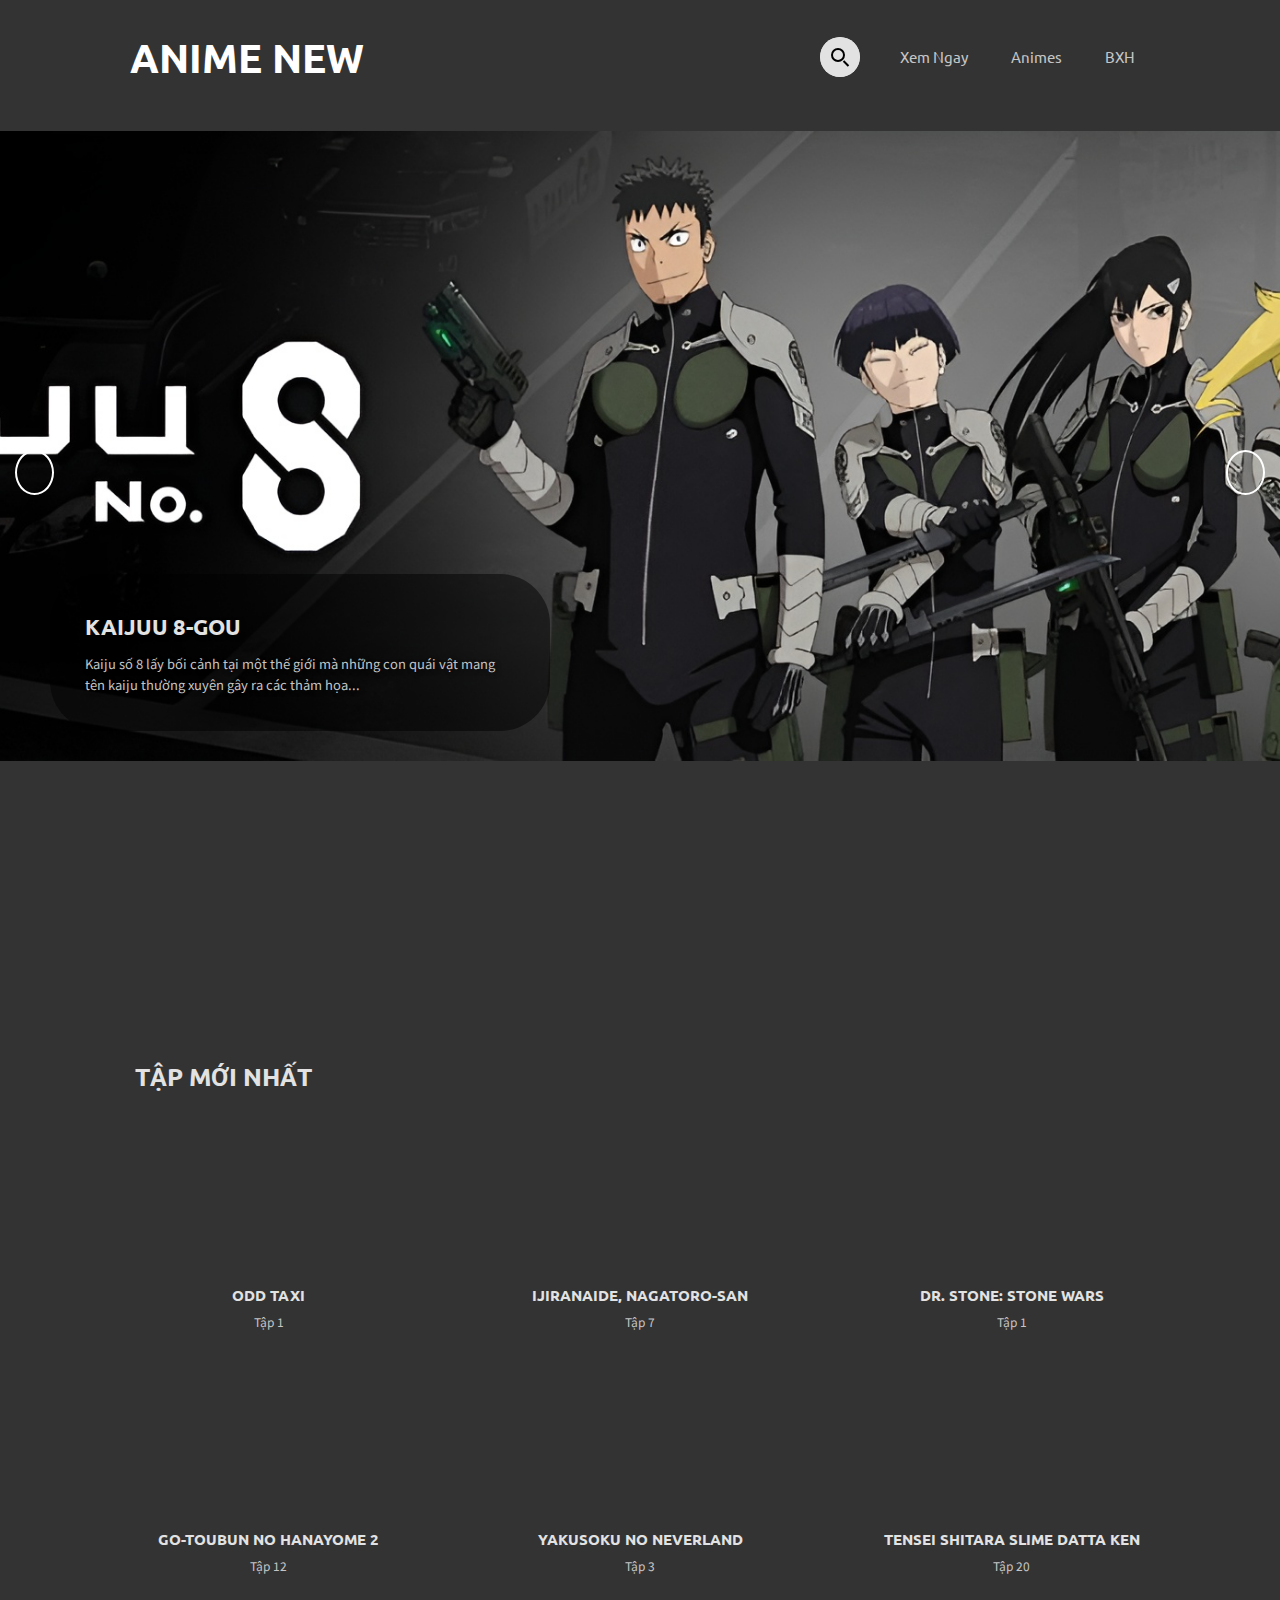
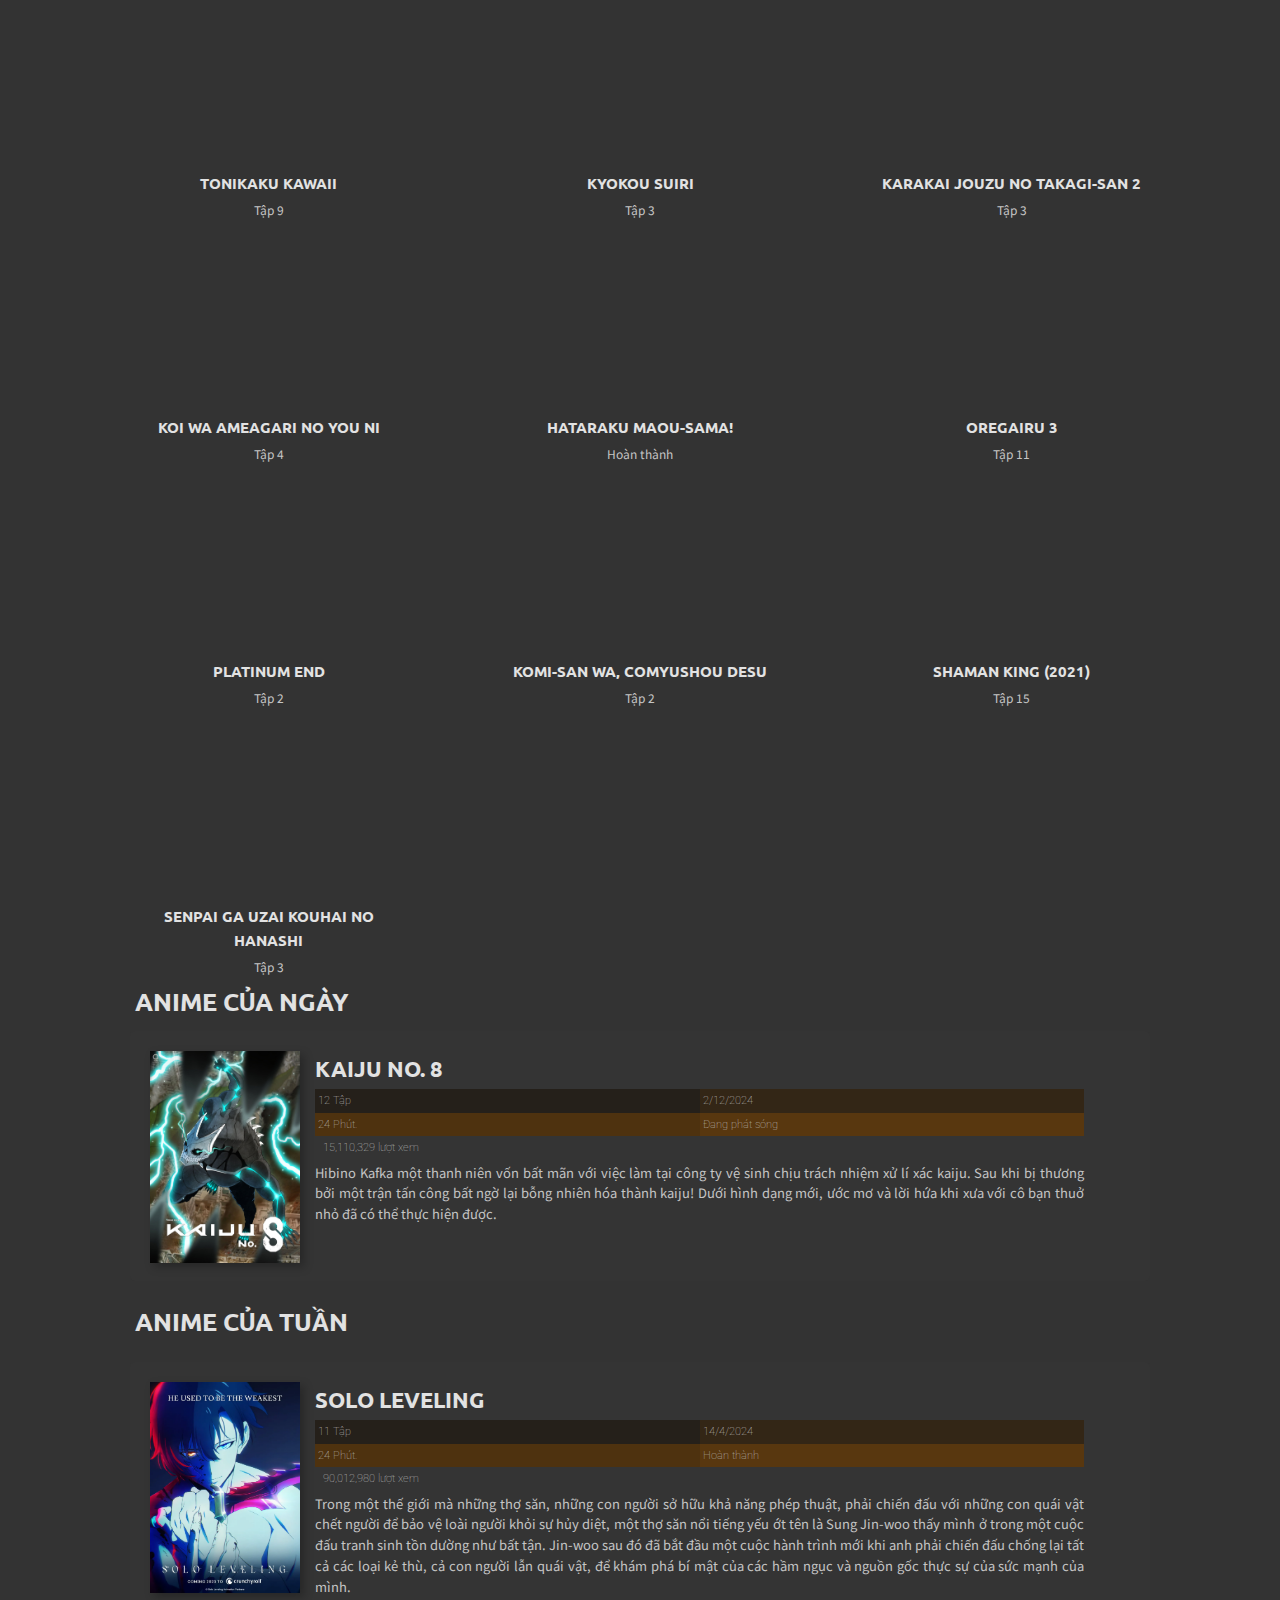
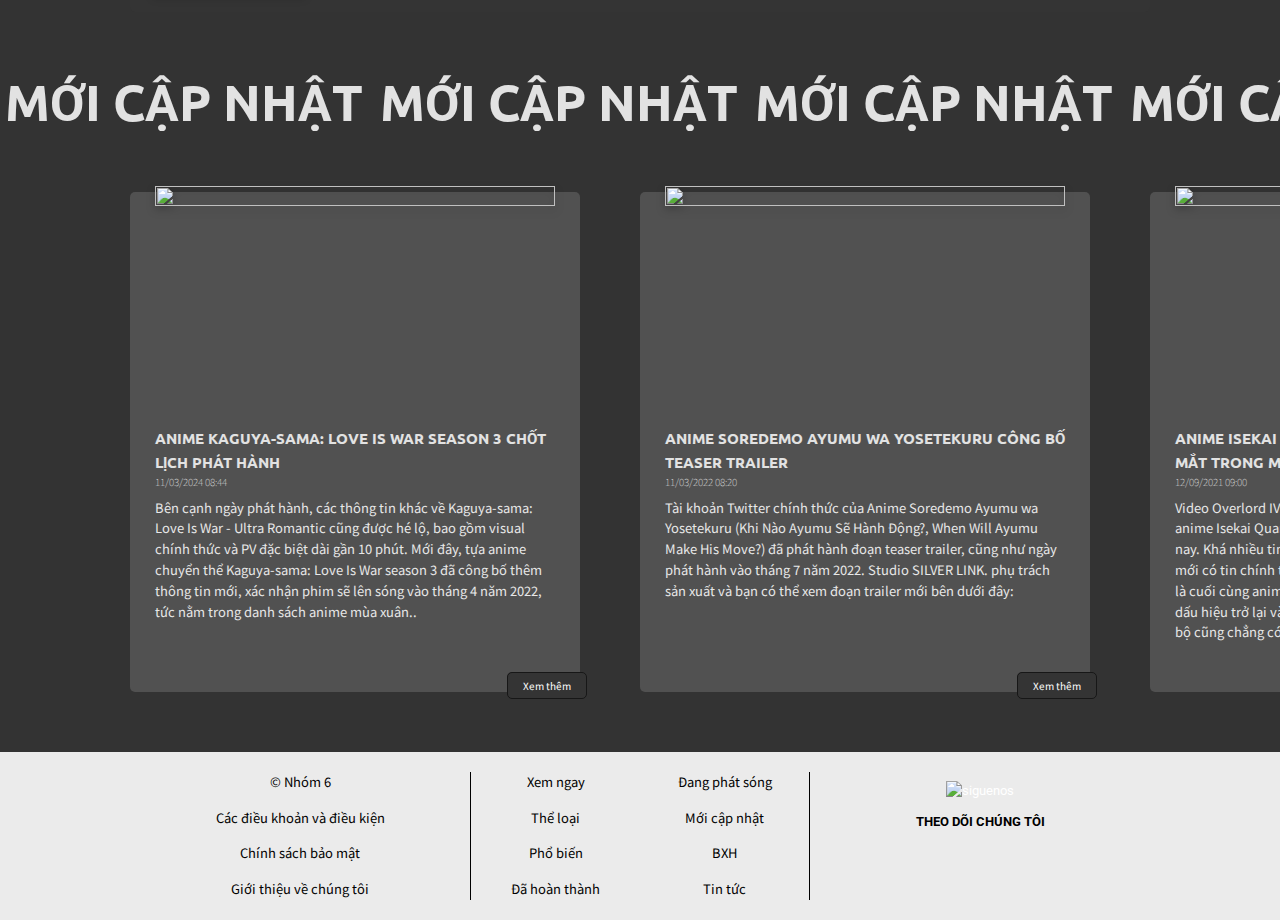
==== commit 21516960: "Update index.html" ====
--- a/index.html
+++ b/index.html
@@ -462,7 +462,7 @@
         <div class="empty-block1"></div>
         <div class="footer-1">
             <ul>
-                <li>© Anime New 2024</li>
+                <li>© Nhóm 6</li>
                 <li><a href="#">Các điều khoản và điều kiện</a></li>
                 <li><a href="#">Chính sách bảo mật</a></li>
                 <li><a href="#">Giới thiệu về chúng tôi</a></li>
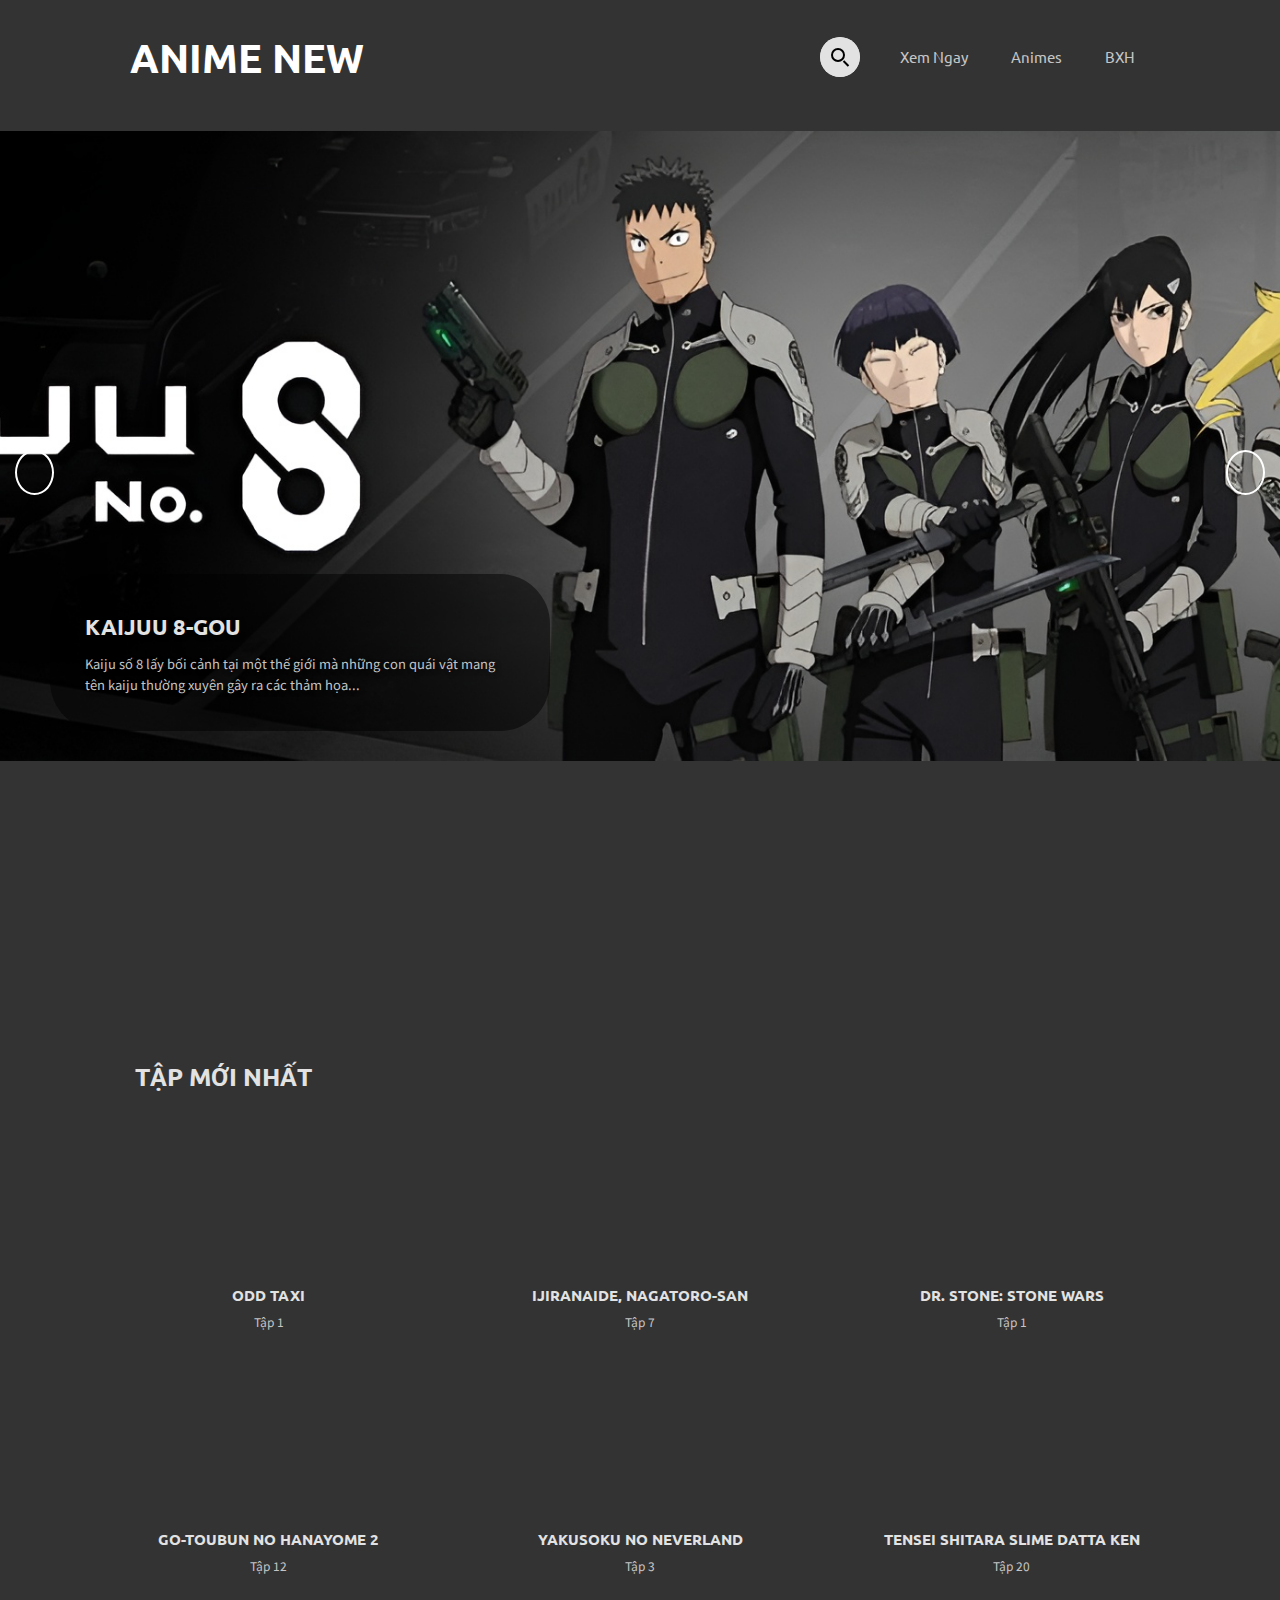
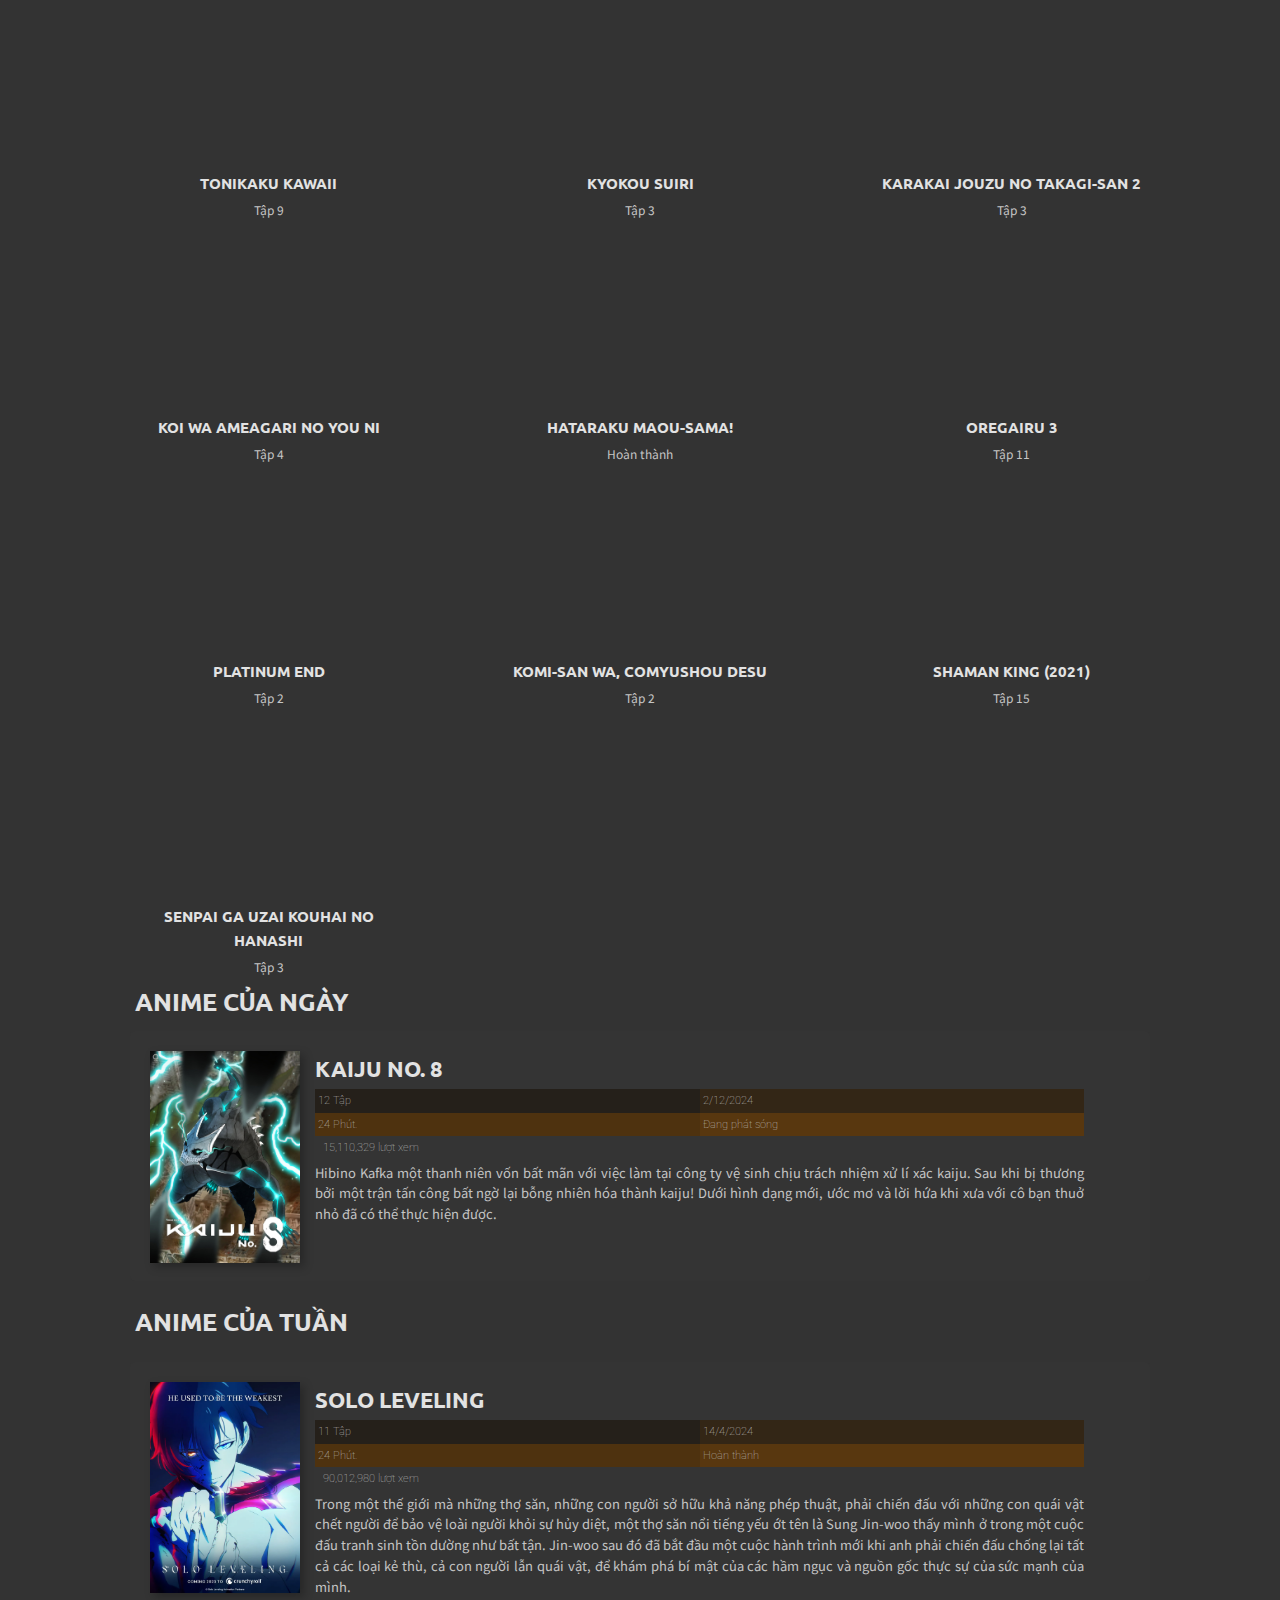
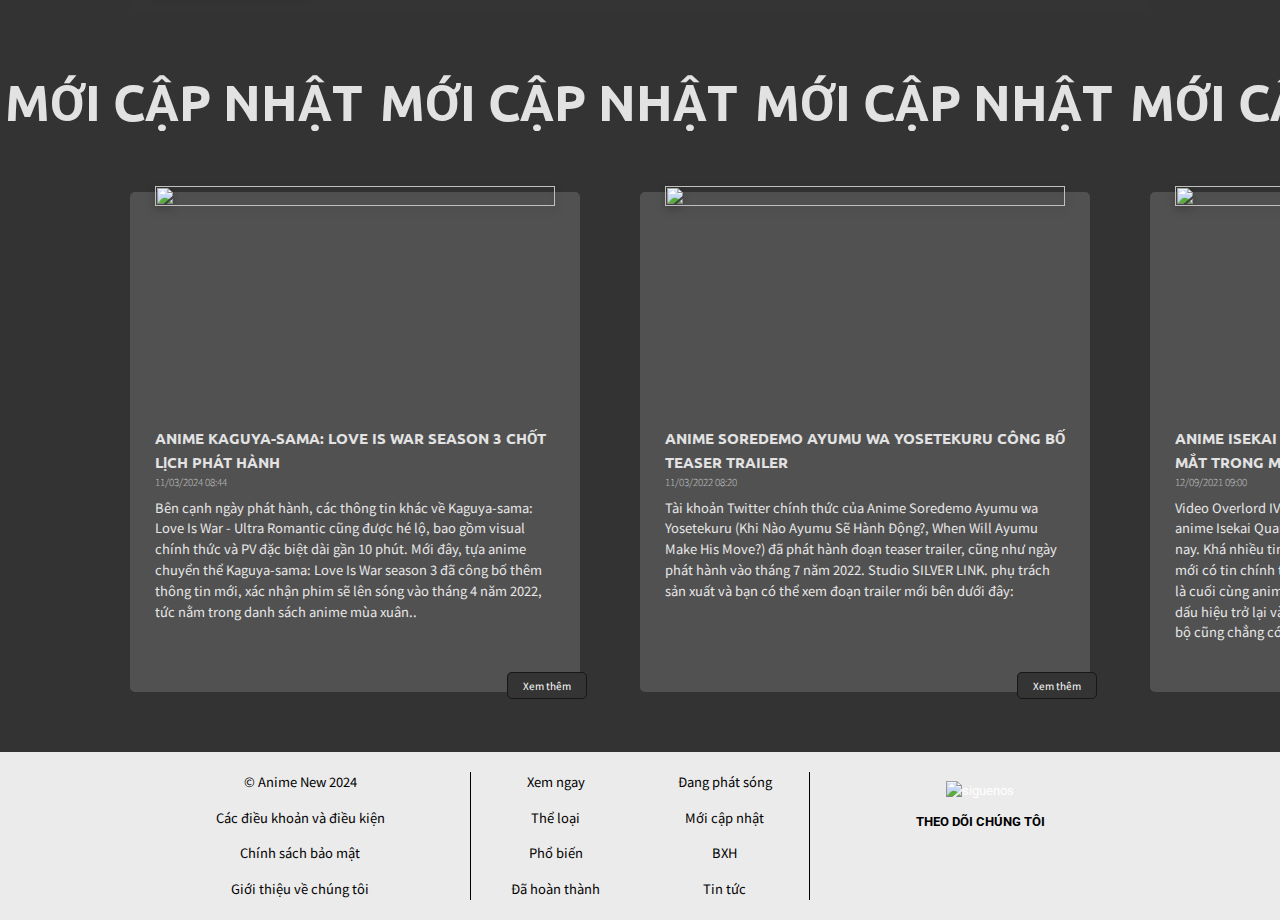
==== commit 977318a7: "Update index.html" ====
--- a/index.html
+++ b/index.html
@@ -462,7 +462,7 @@
         <div class="empty-block1"></div>
         <div class="footer-1">
             <ul>
-                <li>© Nhóm 6</li>
+                <li>© Anime New 2024</li>
                 <li><a href="#">Các điều khoản và điều kiện</a></li>
                 <li><a href="#">Chính sách bảo mật</a></li>
                 <li><a href="#">Giới thiệu về chúng tôi</a></li>
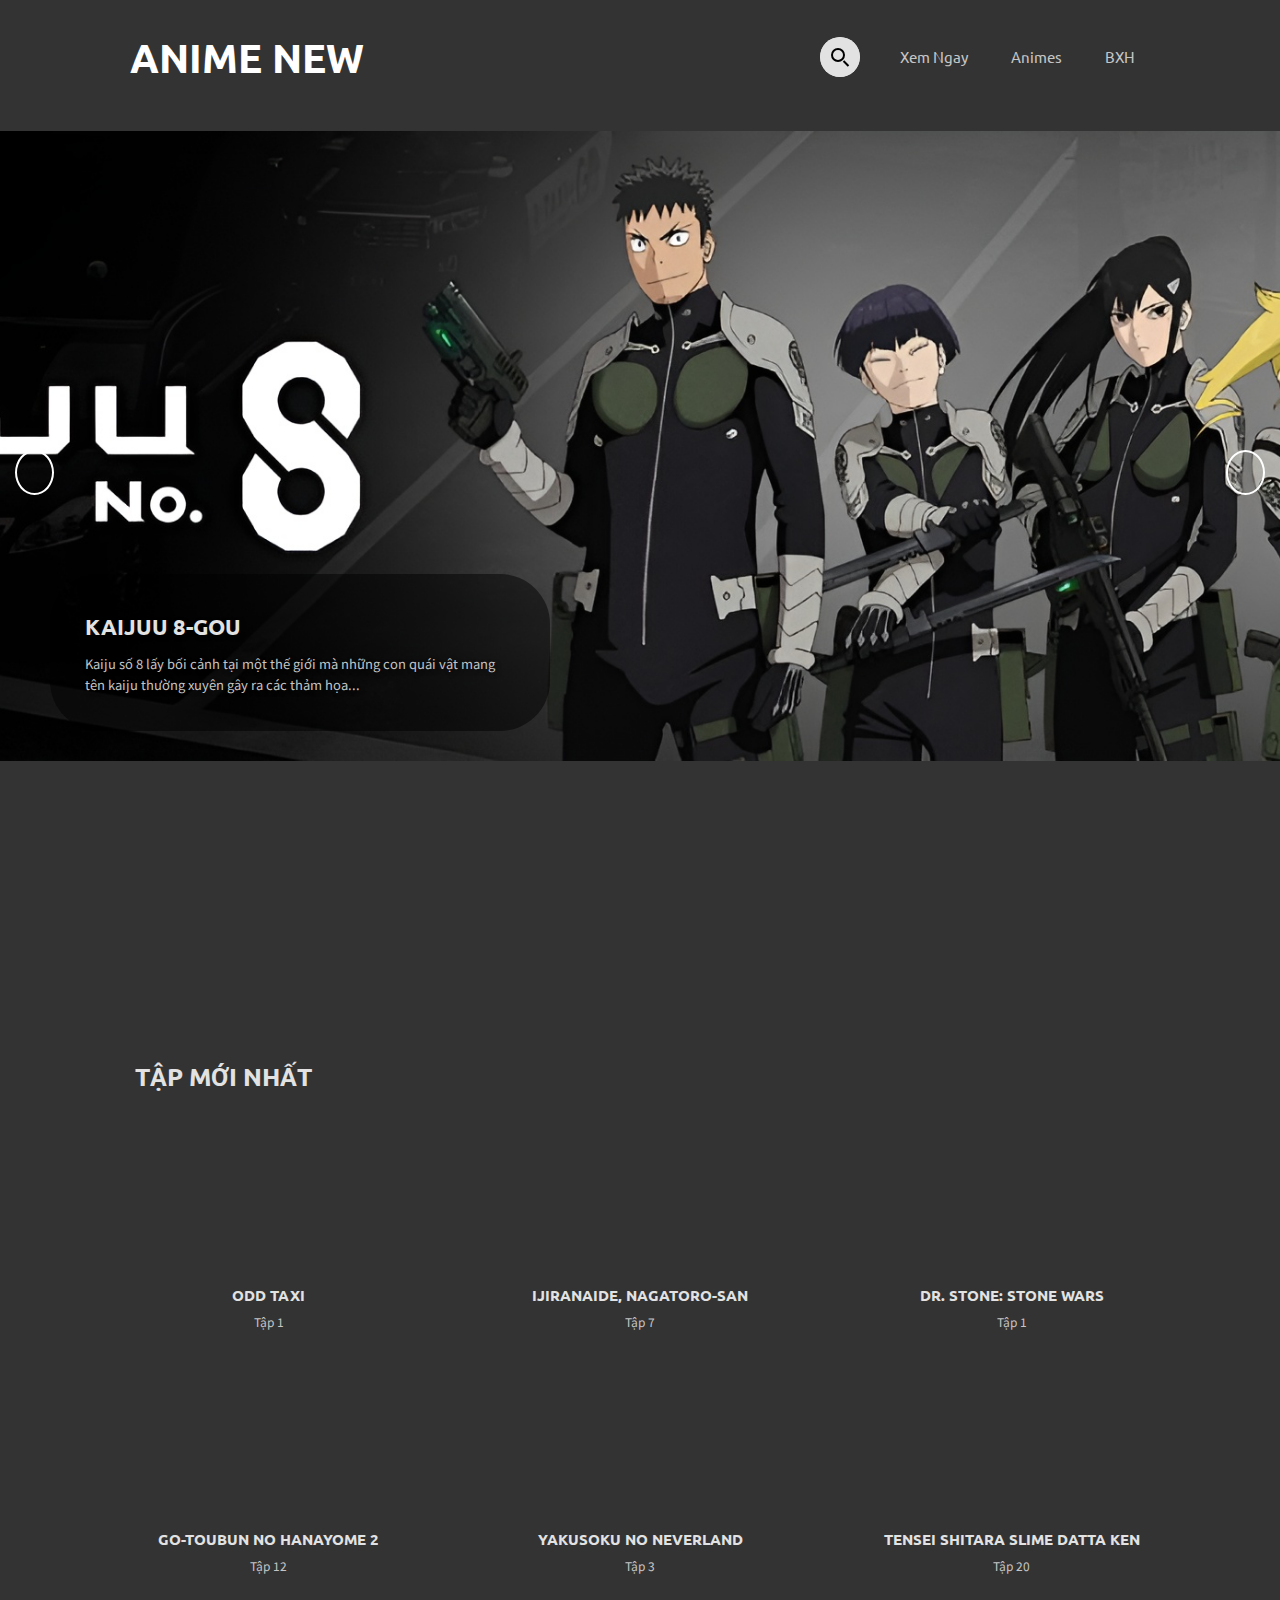
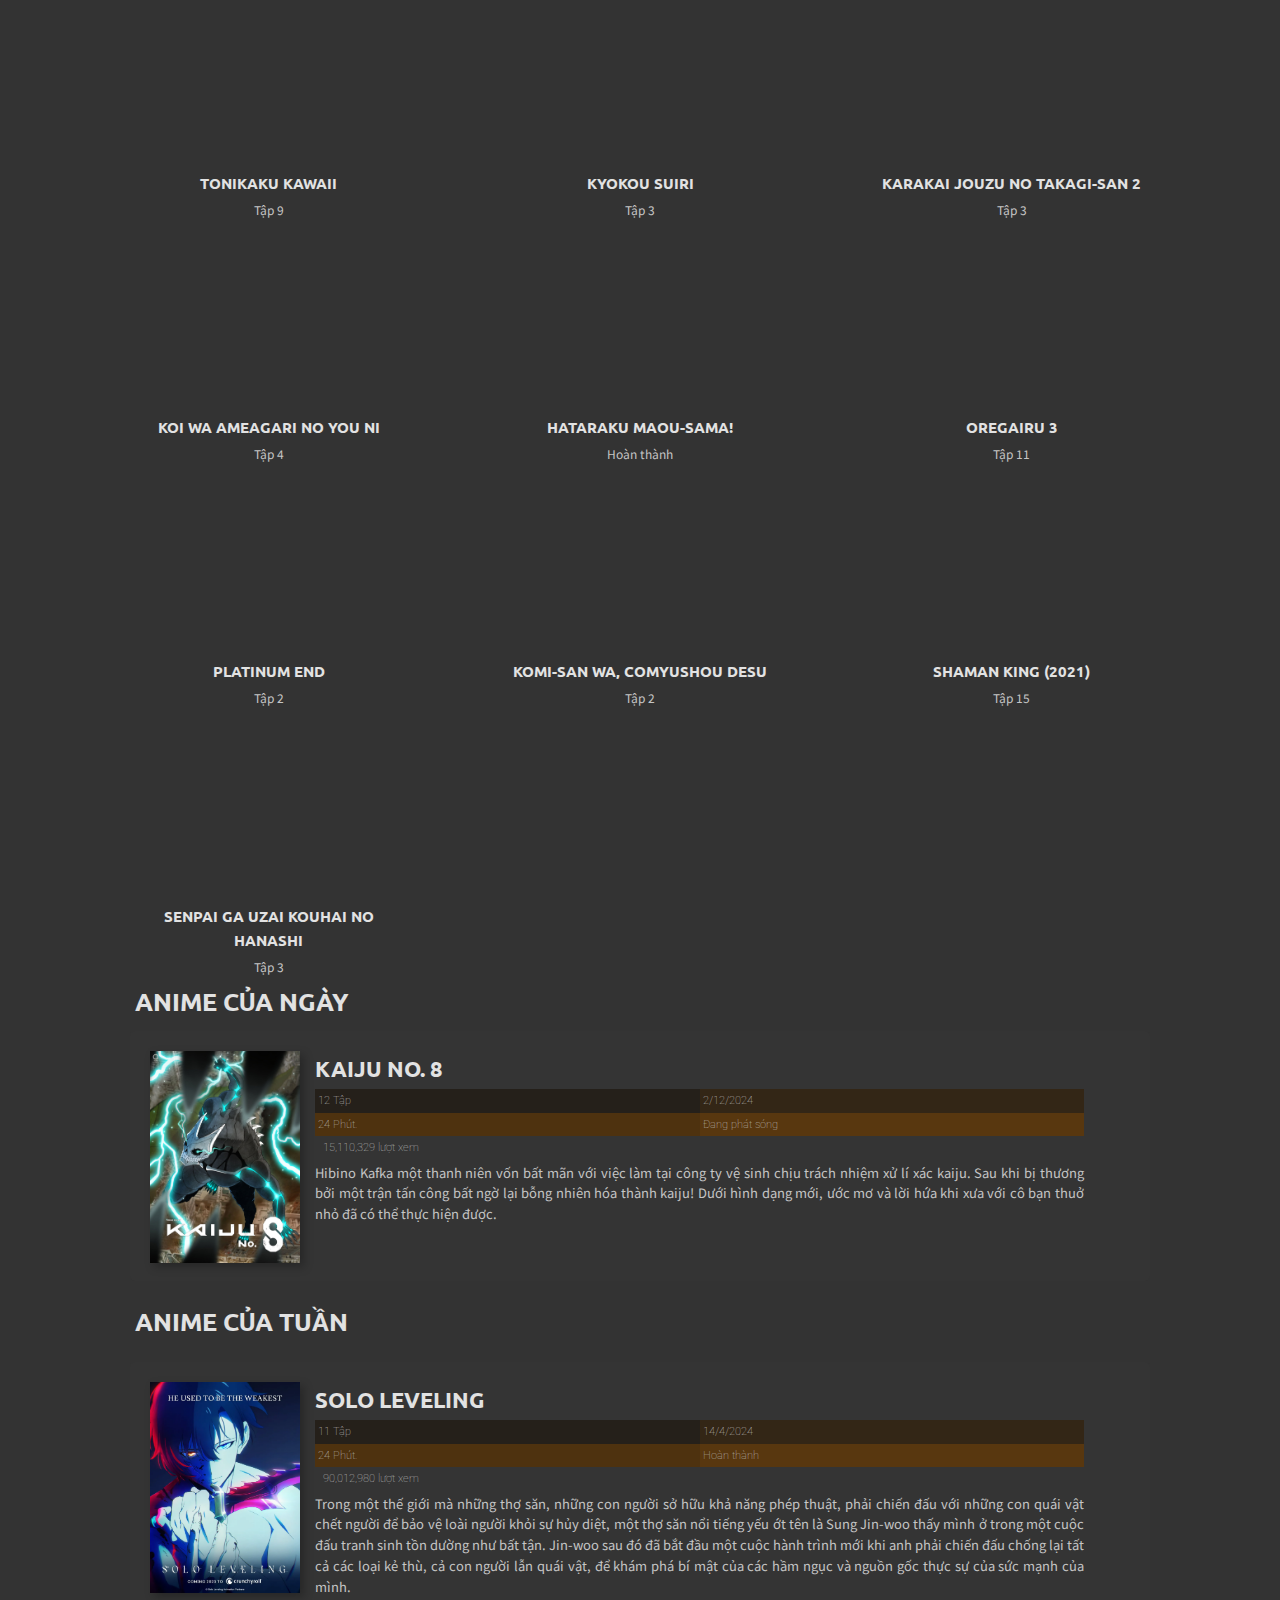
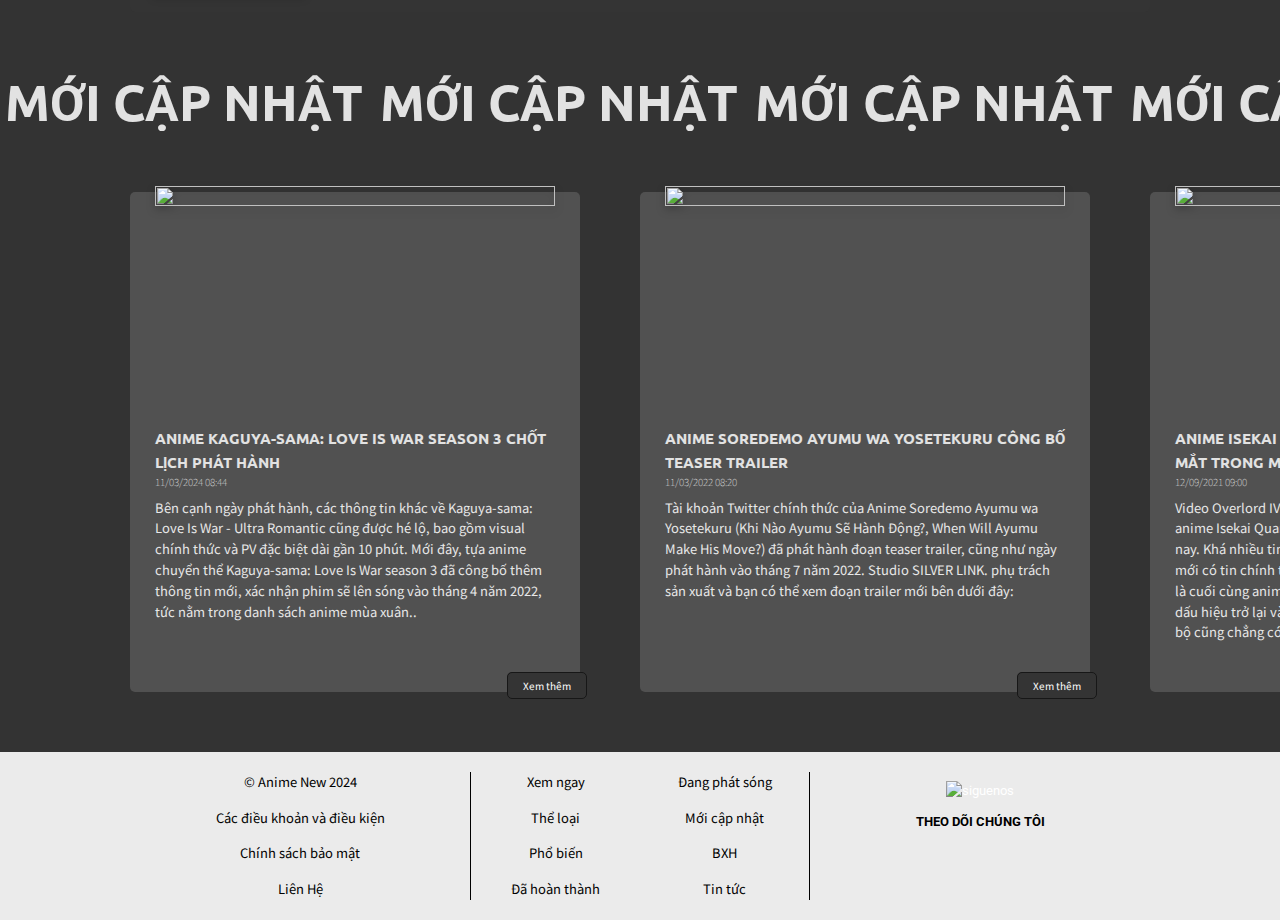
==== commit 65668b93: "Update index.html" ====
--- a/index.html
+++ b/index.html
@@ -323,7 +323,7 @@
     </div>
 
 
-    <!--    LOOP TEXTO    -->
+    <!--    Text run    -->
     <div class="loop-text">
         <h1 class="tag-h1">
             <i class="fas fa-angle-double-right"></i> MỚI CẬP NHẬT
@@ -465,12 +465,12 @@
                 <li>© Anime New 2024</li>
                 <li><a href="#">Các điều khoản và điều kiện</a></li>
                 <li><a href="#">Chính sách bảo mật</a></li>
-                <li><a href="#">Giới thiệu về chúng tôi</a></li>
+                <li><a href="contact.html">Liên Hệ</a></li>
             </ul>
         </div>
         <div class="footer-2">
             <ul class="ul-1">
-                <li><a href="#">Xem ngay</a></li>
+                <li><a href="animes.html">Xem ngay</a></li>
                 <li><a href="#">Thể loại</a></li>
                 <li><a href="#">Phổ biến</a></li>
                 <li><a href="#">Đã hoàn thành</a></li>
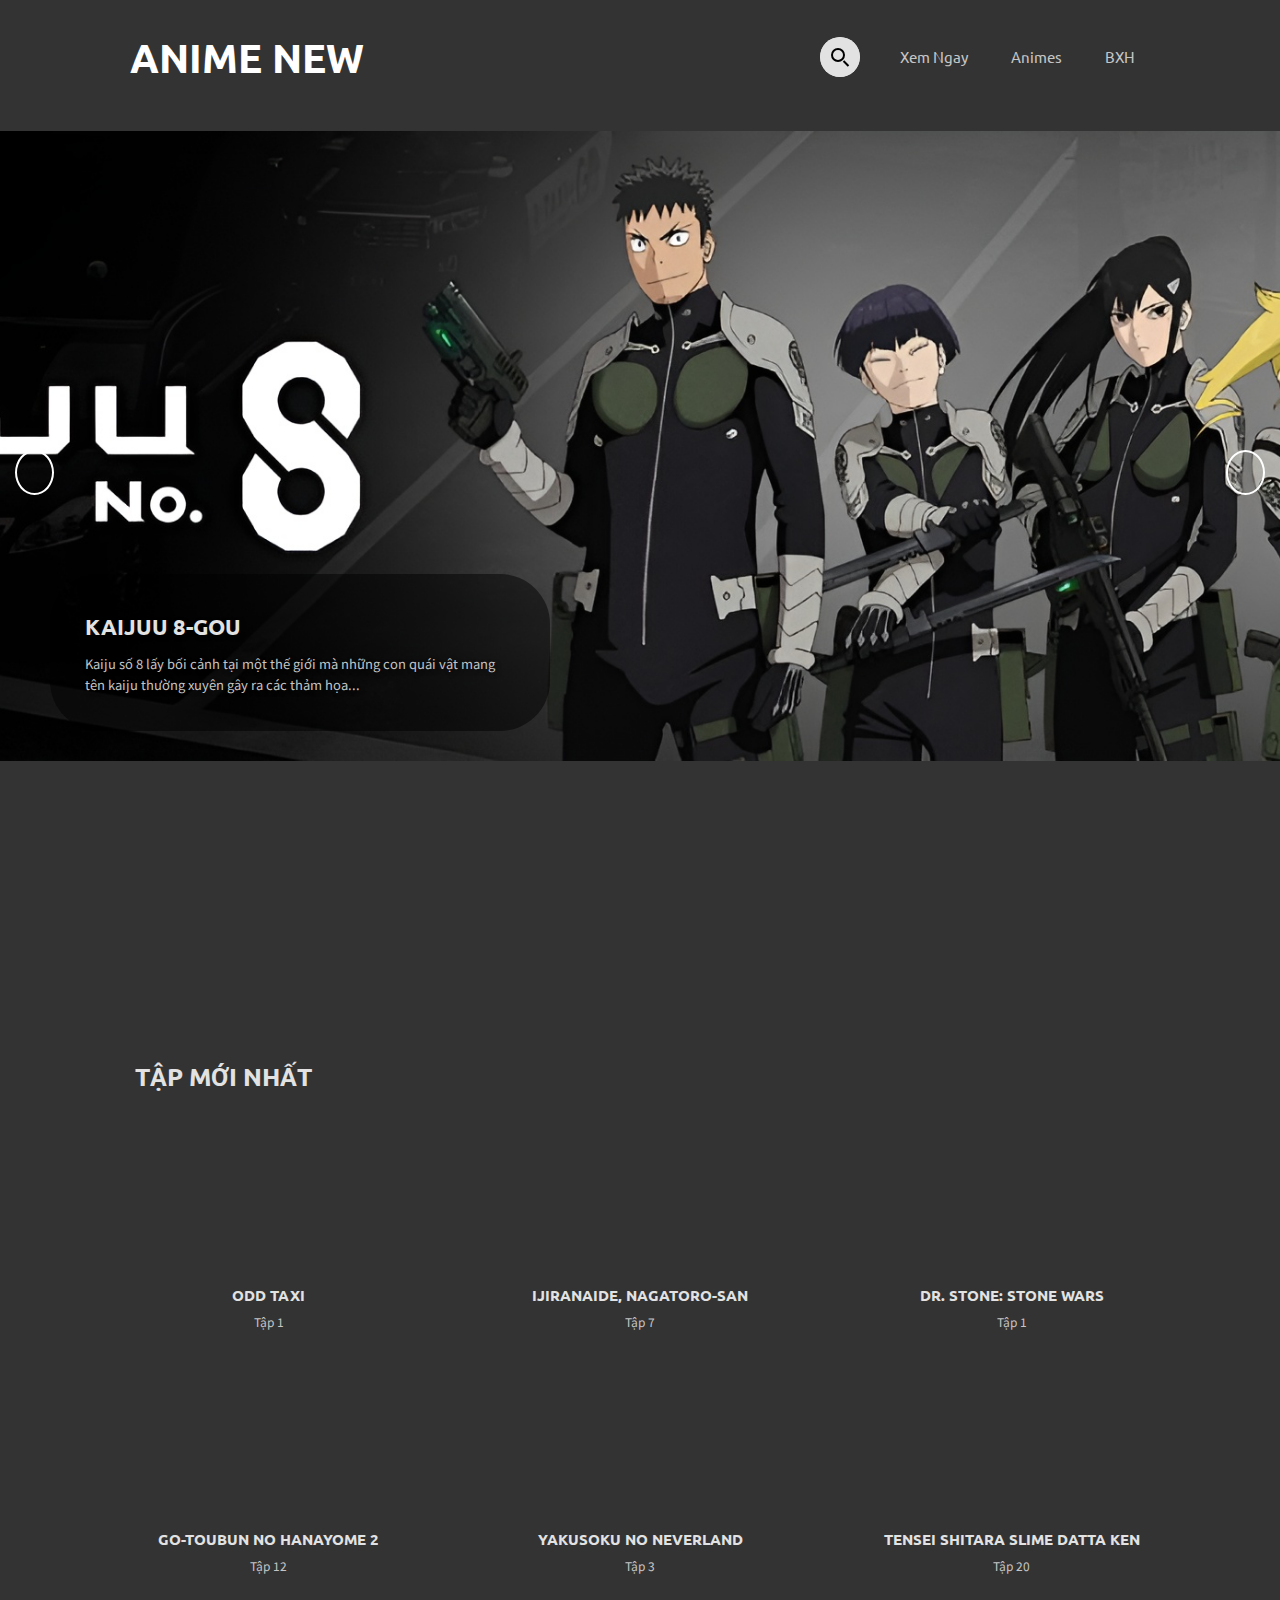
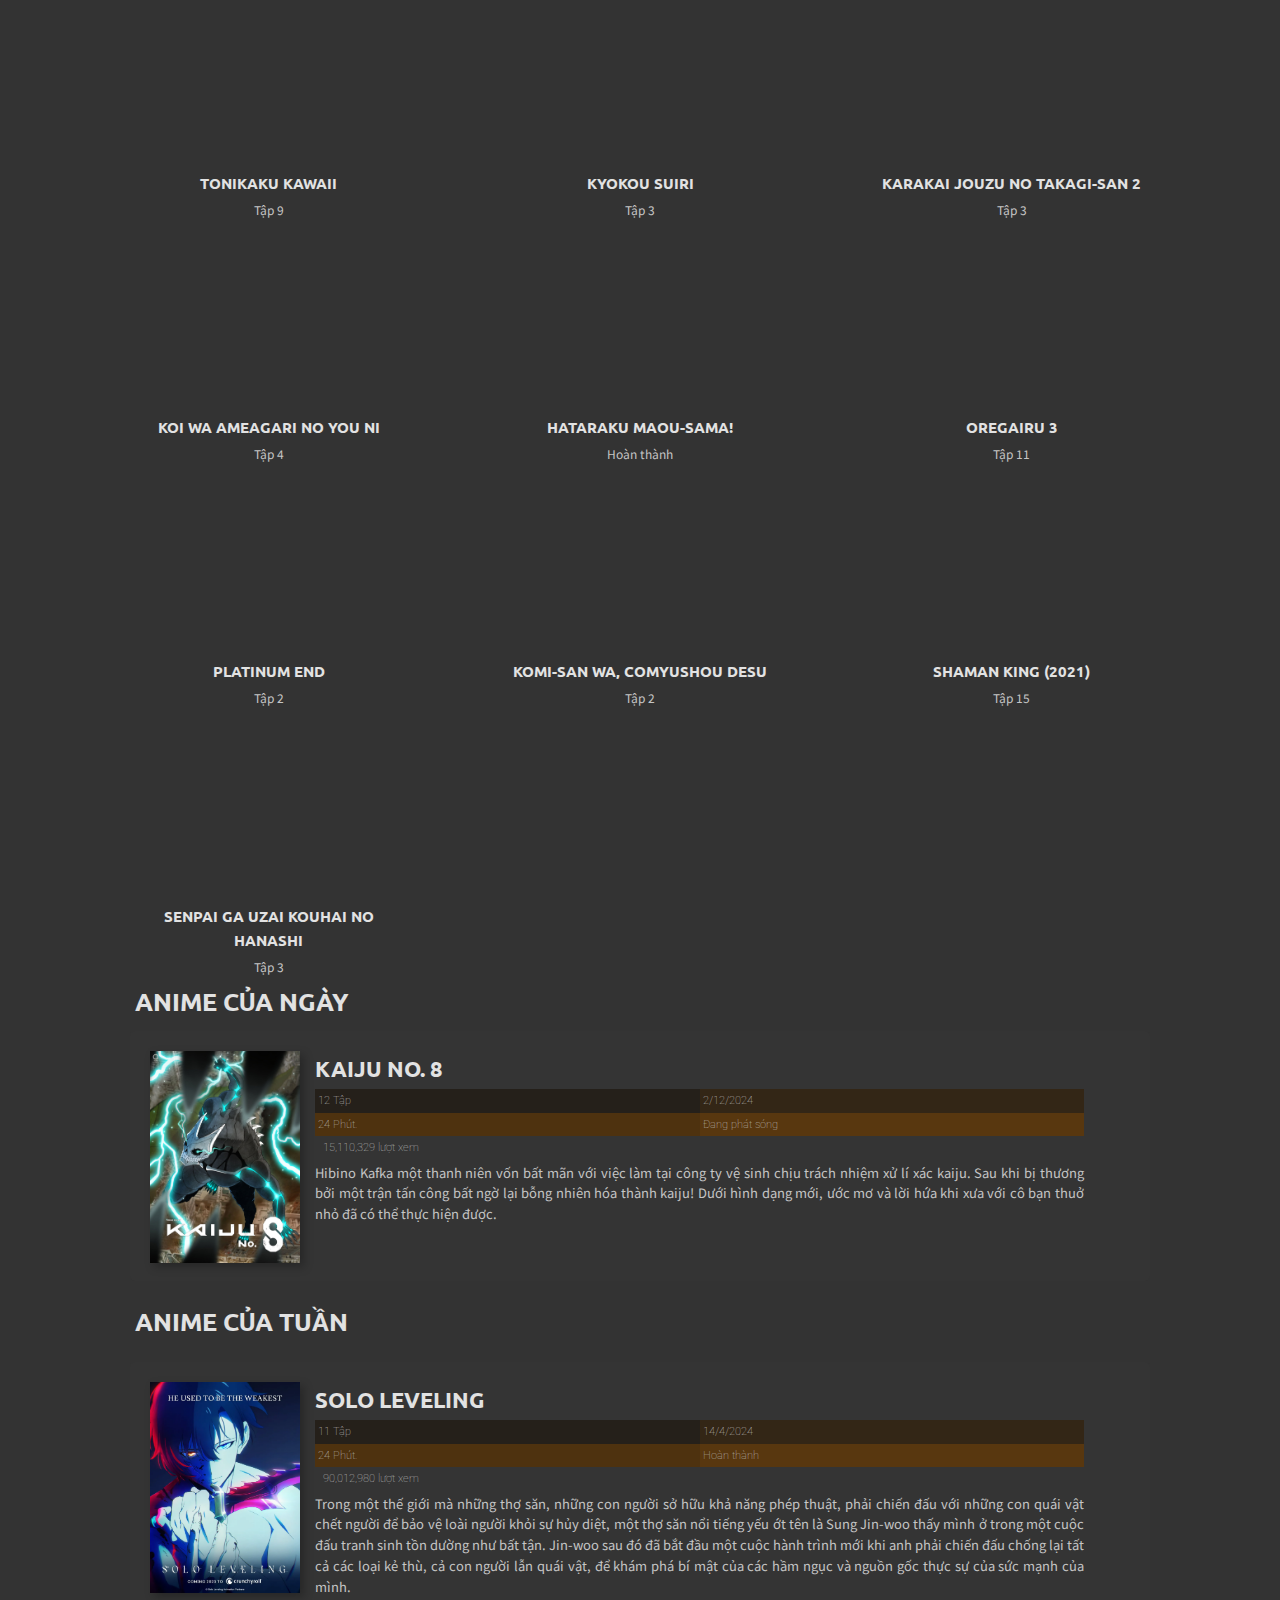
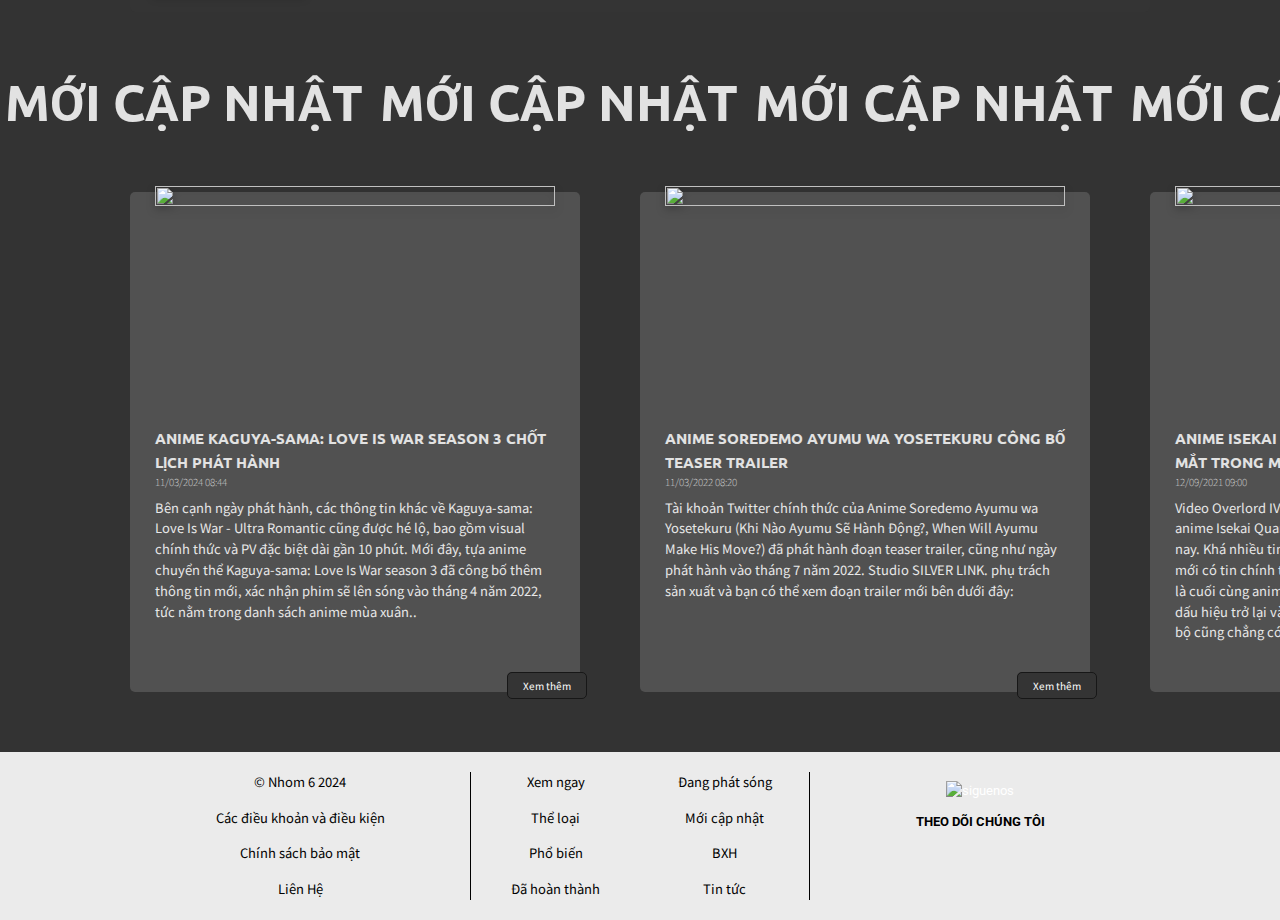
==== commit 3c92c7c3: "Update index.html" ====
--- a/index.html
+++ b/index.html
@@ -462,7 +462,7 @@
         <div class="empty-block1"></div>
         <div class="footer-1">
             <ul>
-                <li>© Anime New 2024</li>
+                <li>© Nhom 6 2024</li>
                 <li><a href="#">Các điều khoản và điều kiện</a></li>
                 <li><a href="#">Chính sách bảo mật</a></li>
                 <li><a href="contact.html">Liên Hệ</a></li>
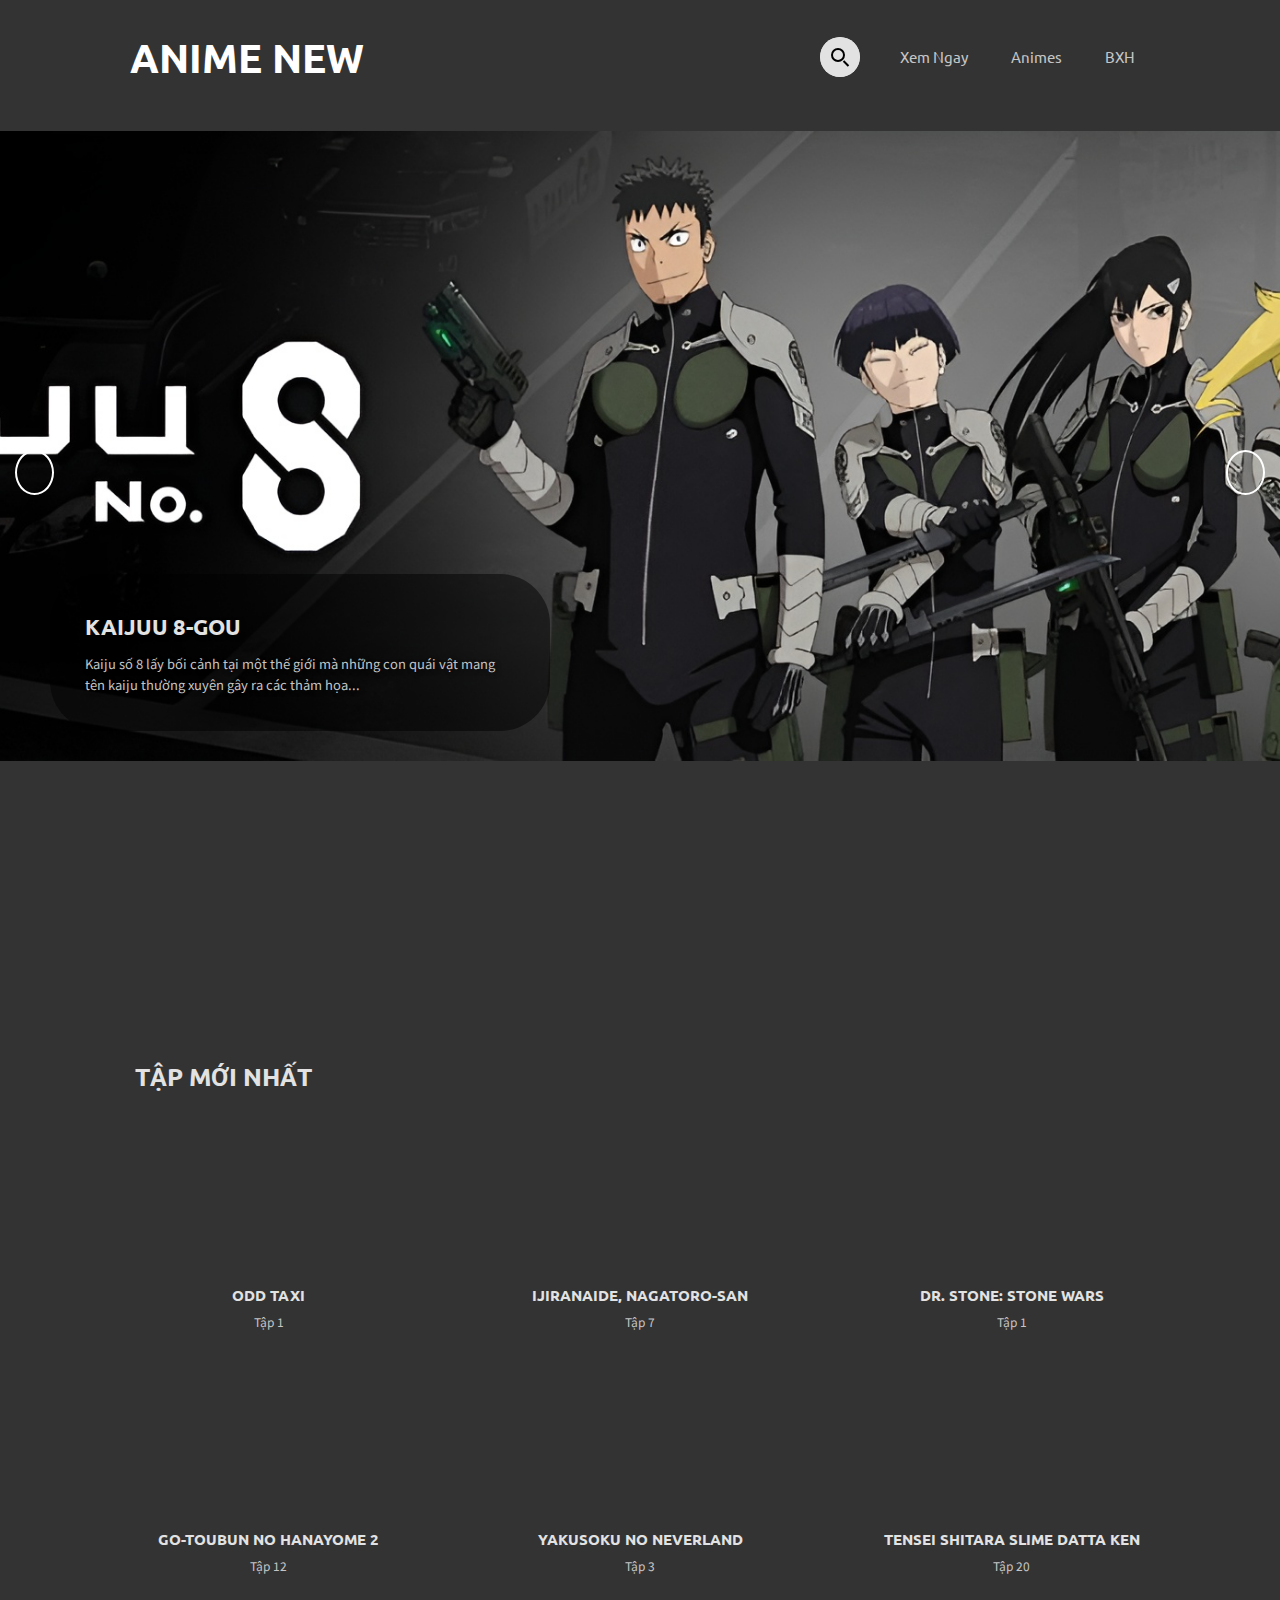
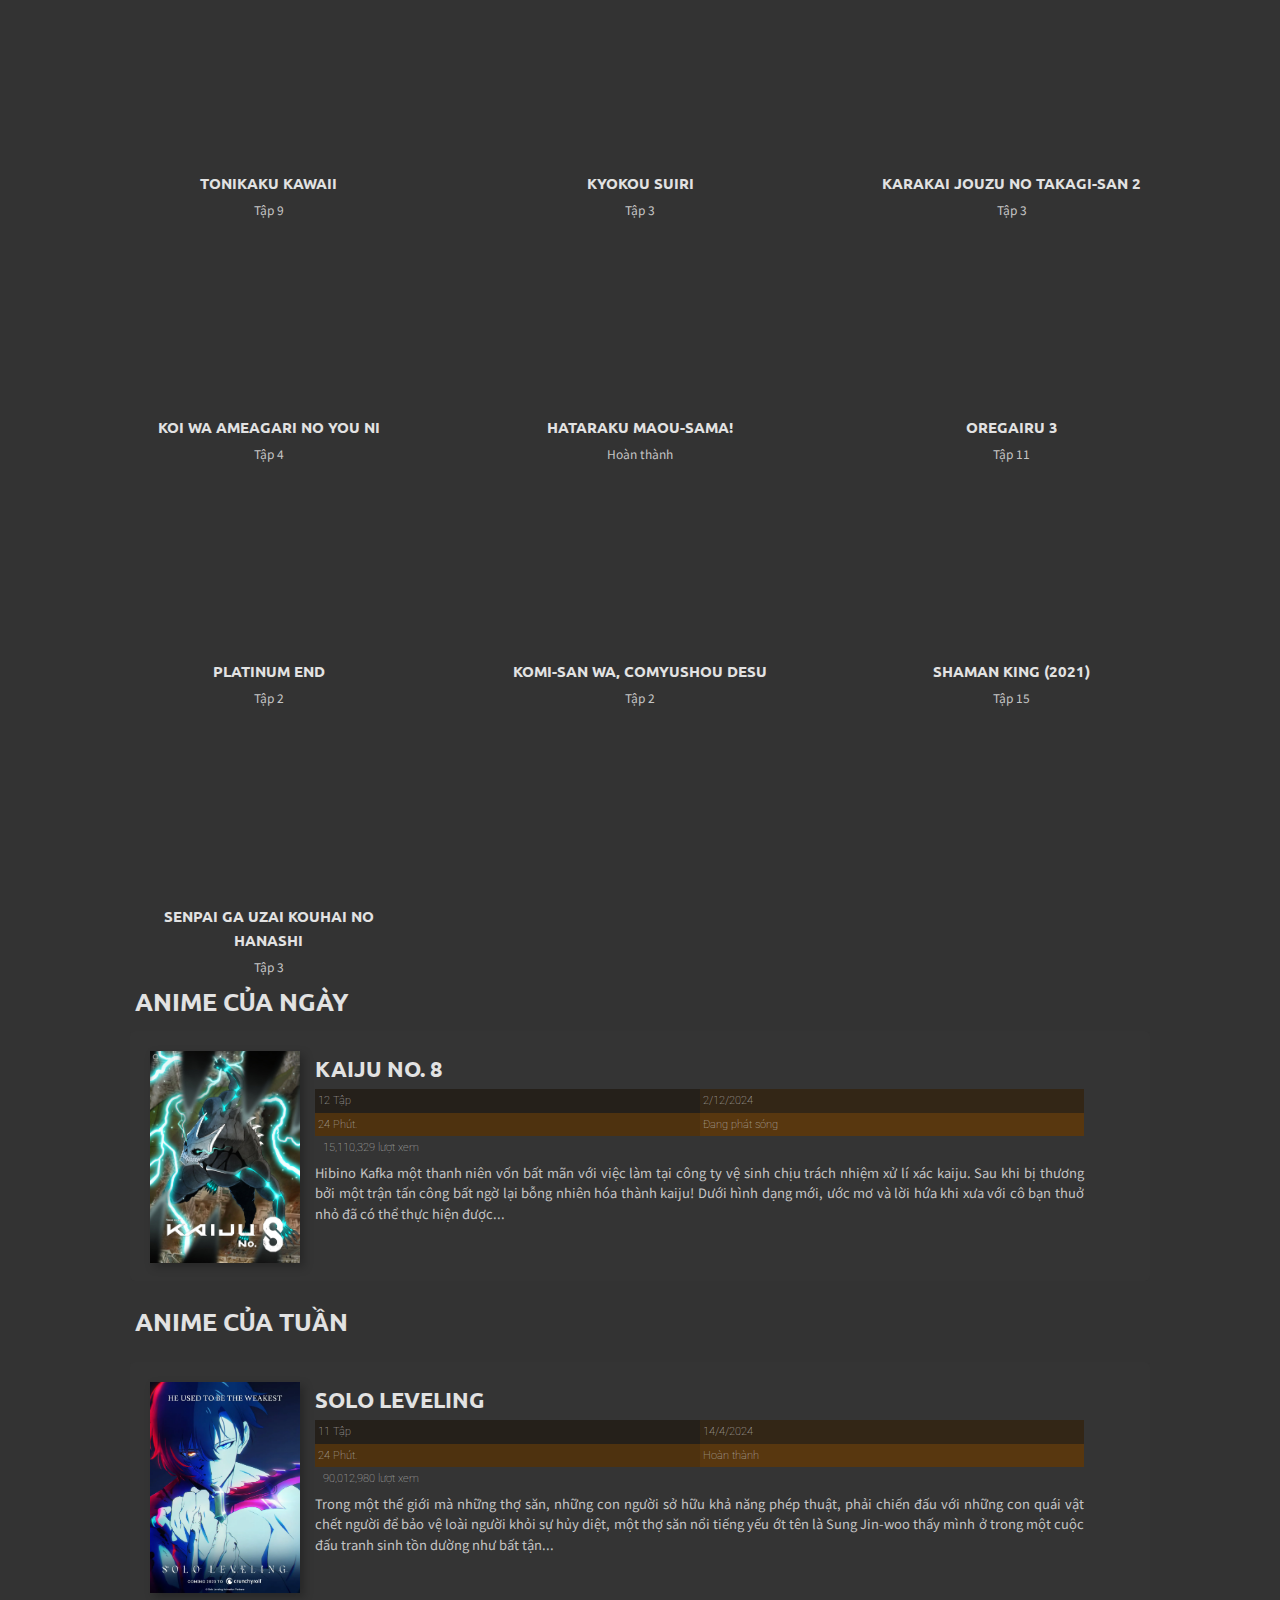
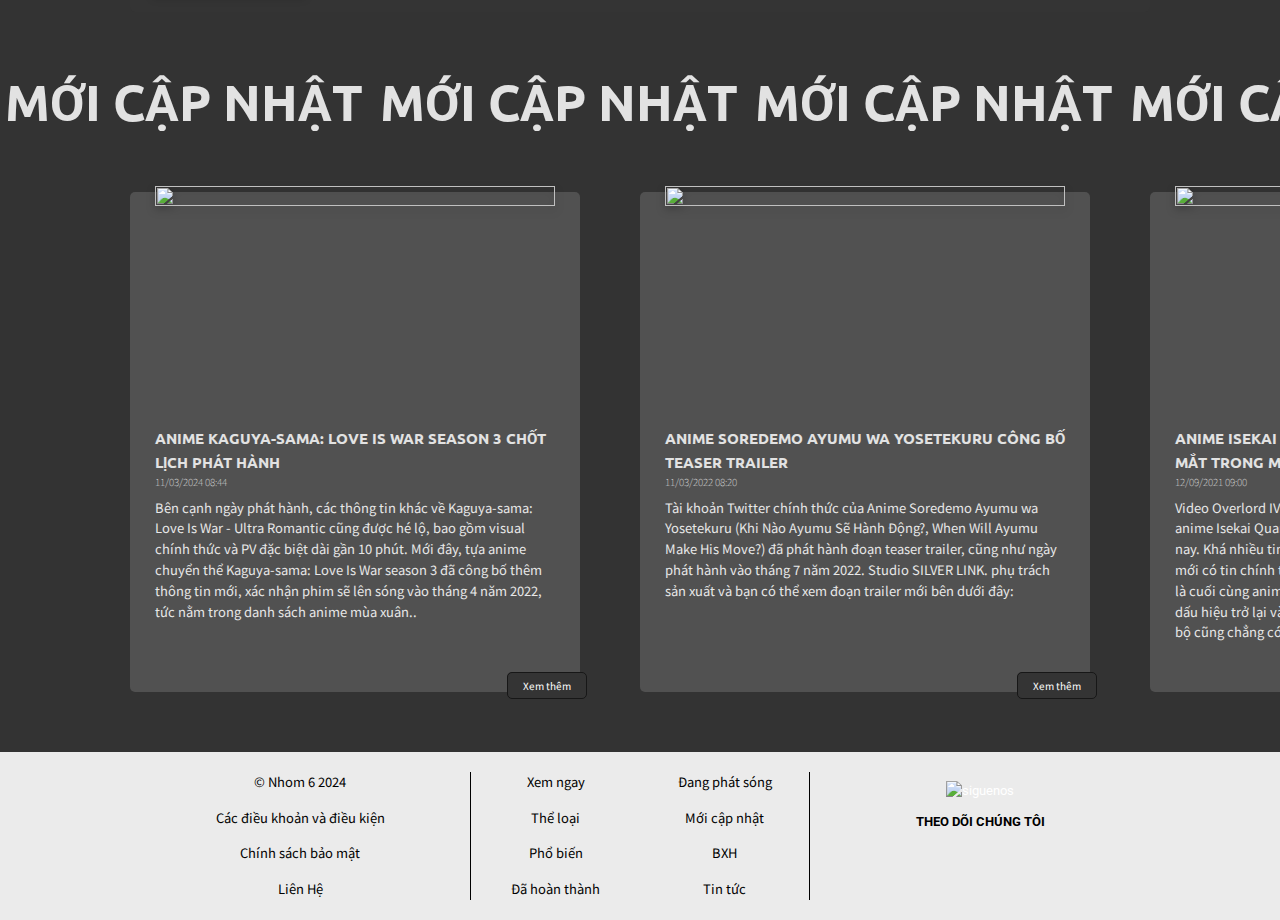
==== commit 70457a53: "Update index.html" ====
--- a/index.html
+++ b/index.html
@@ -273,7 +273,7 @@
                     Hibino Kafka một thanh niên vốn bất mãn với việc làm tại công ty vệ sinh chịu trách nhiệm
                     xử lí xác kaiju. Sau khi bị thương bởi một trận tấn công bất ngờ lại bỗng nhiên hóa thành
                     kaiju! Dưới hình dạng mới, ước mơ và lời hứa khi xưa với cô bạn thuở nhỏ đã có thể thực
-                    hiện được.
+                    hiện được...
                 </p>
             </div>
         </div>
@@ -313,9 +313,7 @@
                     Trong một thế giới mà những thợ săn, những con người sở hữu khả năng phép thuật, phải
                     chiến đấu với những con quái vật chết người để bảo vệ loài người khỏi sự hủy diệt, một
                     thợ săn nổi tiếng yếu ớt tên là Sung Jin-woo thấy mình ở trong một cuộc đấu tranh sinh
-                    tồn dường như bất tận.  Jin-woo sau đó đã bắt đầu một cuộc hành trình mới khi anh phải
-                    chiến đấu chống lại tất cả các loại kẻ thù, cả con người lẫn quái vật, để khám phá bí
-                    mật của các hầm ngục và nguồn gốc thực sự của sức mạnh của mình.
+                    tồn dường như bất tận...
                 </p>
             </div>
         </div>
